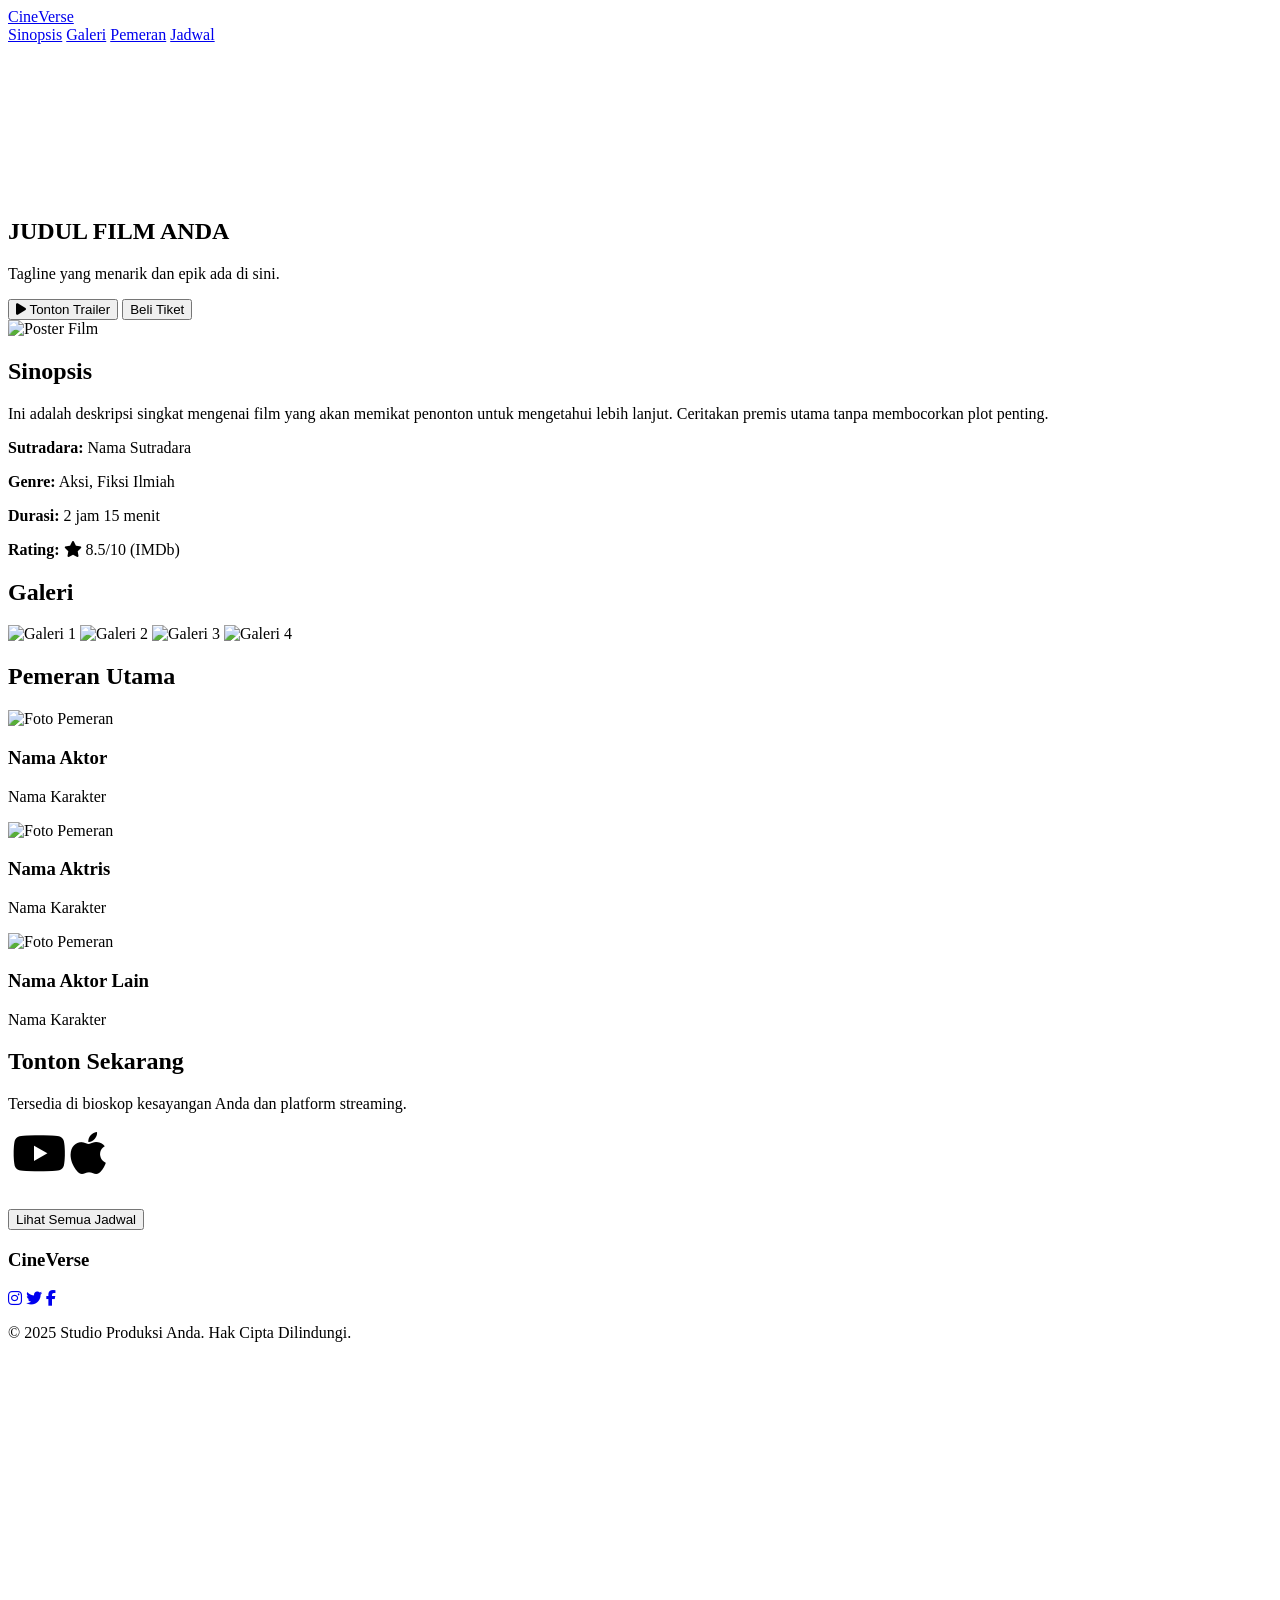
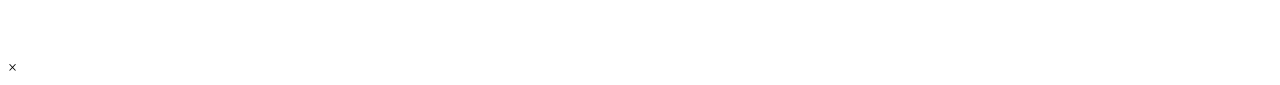
==== index.html @ 62e349b7 "Create index.html" ====
<!DOCTYPE html>
<html lang="id">
<head>
    <meta charset="UTF-8">
    <meta name="viewport" content="width=device-width, initial-scale=1.0">
    <title>CineVerse - Judul Film Anda</title>
    <link rel="stylesheet" href="style.css">
    <!-- Impor Font dari Google Fonts -->
    <link rel="preconnect" href="https://fonts.googleapis.com">
    <link rel="preconnect" href="https://fonts.gstatic.com" crossorigin>
    <link href="https://fonts.googleapis.com/css2?family=Poppins:wght@400;600;700&display=swap" rel="stylesheet">
    <!-- Ikon (Contoh menggunakan Font Awesome) -->
    <link rel="stylesheet" href="https://cdnjs.cloudflare.com/ajax/libs/font-awesome/6.5.1/css/all.min.css"/>
</head>
<body>

    <!-- NAVIGASI / HEADER -->
    <header class="main-header">
        <div class="container">
            <a href="#" class="logo">CineVerse</a>
            <nav>
                <a href="#sinopsis">Sinopsis</a>
                <a href="#galeri">Galeri</a>
                <a href="#pemeran">Pemeran</a>
                <a href="#jadwal">Jadwal</a>
            </nav>
        </div>
    </header>

    <!-- 1. HERO SECTION -->
    <section class="hero">
        <!-- Latar belakang video akan ditambahkan via CSS -->
        <div class="hero-video-bg">
             <video autoplay muted loop playsinline>
                <!-- Ganti dengan link video trailer Anda -->
                <source src="https://sample-videos.com/video123/mp4/720/big_buck_bunny_720p_1mb.mp4" type="video/mp4">
            </video>
        </div>
        <div class="hero-content">
            <h1 class="movie-title">JUDUL FILM ANDA</h1>
            <p class="tagline">Tagline yang menarik dan epik ada di sini.</p>
            <div class="cta-buttons">
                <button class="btn btn-primary" id="play-trailer-btn"><i class="fas fa-play"></i> Tonton Trailer</button>
                <button class="btn btn-secondary">Beli Tiket</button>
            </div>
        </div>
    </section>

    <!-- 2. SINOPSIS & DETAIL -->
    <section id="sinopsis" class="section-padding">
        <div class="container synopsis-grid">
            <div class="poster">
                <!-- Ganti dengan URL poster film Anda -->
                <img src="https://via.placeholder.com/400x600.png?text=Poster+Film" alt="Poster Film">
            </div>
            <div class="details">
                <h2>Sinopsis</h2>
                <p>Ini adalah deskripsi singkat mengenai film yang akan memikat penonton untuk mengetahui lebih lanjut. Ceritakan premis utama tanpa membocorkan plot penting.</p>
                <div class="info-list">
                    <p><strong>Sutradara:</strong> Nama Sutradara</p>
                    <p><strong>Genre:</strong> Aksi, Fiksi Ilmiah</p>
                    <p><strong>Durasi:</strong> 2 jam 15 menit</p>
                    <p><strong>Rating:</strong> <i class="fas fa-star"></i> 8.5/10 (IMDb)</p>
                </div>
            </div>
        </div>
    </section>

    <!-- 3. GALERI VISUAL -->
    <section id="galeri" class="section-padding bg-dark">
        <div class="container">
            <h2 class="section-title">Galeri</h2>
            <div class="gallery-grid">
                <!-- Ganti dengan gambar-gambar dari film Anda -->
                <img src="https://via.placeholder.com/600x400.png?text=Adegan+1" alt="Galeri 1">
                <img src="https://via.placeholder.com/600x400.png?text=Adegan+2" alt="Galeri 2">
                <img src="https://via.placeholder.com/600x400.png?text=Behind+the+Scenes" alt="Galeri 3">
                <img src="https://via.placeholder.com/600x400.png?text=Poster+Karakter" alt="Galeri 4">
            </div>
        </div>
    </section>
    
    <!-- 4. PEMERAN -->
    <section id="pemeran" class="section-padding">
        <div class="container">
            <h2 class="section-title">Pemeran Utama</h2>
            <div class="cast-grid">
                <!-- Kartu Pemeran 1 -->
                <div class="cast-card">
                    <img src="https://via.placeholder.com/300x300.png?text=Foto+Aktor" alt="Foto Pemeran">
                    <h3>Nama Aktor</h3>
                    <p>Nama Karakter</p>
                </div>
                 <!-- Kartu Pemeran 2 -->
                <div class="cast-card">
                    <img src="https://via.placeholder.com/300x300.png?text=Foto+Aktris" alt="Foto Pemeran">
                    <h3>Nama Aktris</h3>
                    <p>Nama Karakter</p>
                </div>
                 <!-- Kartu Pemeran 3 -->
                <div class="cast-card">
                    <img src="https://via.placeholder.com/300x300.png?text=Foto+Aktor" alt="Foto Pemeran">
                    <h3>Nama Aktor Lain</h3>
                    <p>Nama Karakter</p>
                </div>
            </div>
        </div>
    </section>

    <!-- 5. JADWAL / STREAMING -->
    <section id="jadwal" class="section-padding bg-dark">
        <div class="container text-center">
            <h2 class="section-title">Tonton Sekarang</h2>
            <p>Tersedia di bioskop kesayangan Anda dan platform streaming.</p>
            <div class="streaming-logos">
                <i class="fab fa-netflix fa-3x"></i>
                <i class="fab fa-youtube fa-3x"></i>
                <i class="fab fa-apple fa-3x"></i>
            </div>
            <button class="btn btn-primary" style="margin-top: 2rem;">Lihat Semua Jadwal</button>
        </div>
    </section>

    <!-- FOOTER -->
    <footer class="main-footer">
        <div class="container">
            <h3>CineVerse</h3>
            <div class="social-icons">
                <a href="#"><i class="fab fa-instagram"></i></a>
                <a href="#"><i class="fab fa-twitter"></i></a>
                <a href="#"><i class="fab fa-facebook-f"></i></a>
            </div>
            <p>&copy; 2025 Studio Produksi Anda. Hak Cipta Dilindungi.</p>
        </div>
    </footer>
    
    <!-- MODAL/POP-UP TRAILER -->
    <div id="trailer-modal" class="modal">
        <div class="modal-content">
            <span class="close-btn">&times;</span>
            <!-- Ganti dengan kode embed trailer YouTube -->
            <iframe width="560" height="315" src="https://www.youtube.com/embed/dQw4w9WgXcQ" title="YouTube video player" frameborder="0" allow="accelerometer; autoplay; clipboard-write; encrypted-media; gyroscope; picture-in-picture" allowfullscreen></iframe>
        </div>
    </div>

    <script src="script.js"></script>
</body>
</html>
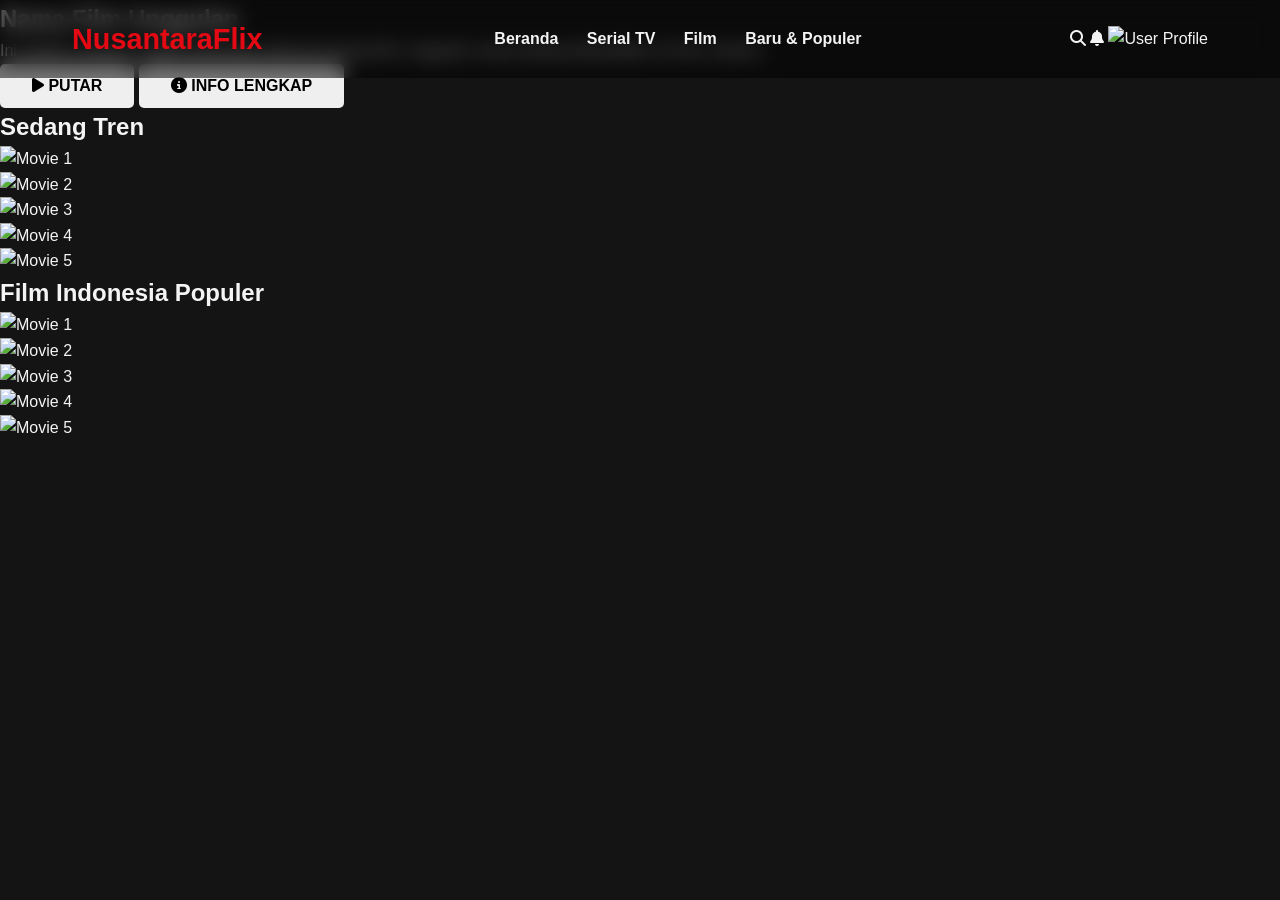
==== commit 1fd2600c: "Update index.html" ====
--- a/index.html
+++ b/index.html
@@ -3,145 +3,101 @@
 <head>
     <meta charset="UTF-8">
     <meta name="viewport" content="width=device-width, initial-scale=1.0">
-    <title>CineVerse - Judul Film Anda</title>
+    <title>NusantaraFlix - Tonton di Mana Saja</title>
     <link rel="stylesheet" href="style.css">
-    <!-- Impor Font dari Google Fonts -->
+    <!-- Impor Font -->
     <link rel="preconnect" href="https://fonts.googleapis.com">
     <link rel="preconnect" href="https://fonts.gstatic.com" crossorigin>
-    <link href="https://fonts.googleapis.com/css2?family=Poppins:wght@400;600;700&display=swap" rel="stylesheet">
-    <!-- Ikon (Contoh menggunakan Font Awesome) -->
+    <link href="https://fonts.googleapis.com/css2?family=Roboto:wght@400;500;700&display=swap" rel="stylesheet">
+    <!-- Ikon (Font Awesome) -->
     <link rel="stylesheet" href="https://cdnjs.cloudflare.com/ajax/libs/font-awesome/6.5.1/css/all.min.css"/>
 </head>
 <body>
 
-    <!-- NAVIGASI / HEADER -->
+    <!-- 1. HEADER / NAVIGASI UTAMA -->
     <header class="main-header">
         <div class="container">
-            <a href="#" class="logo">CineVerse</a>
-            <nav>
-                <a href="#sinopsis">Sinopsis</a>
-                <a href="#galeri">Galeri</a>
-                <a href="#pemeran">Pemeran</a>
-                <a href="#jadwal">Jadwal</a>
+            <a href="#" class="logo">NusantaraFlix</a>
+            <nav class="main-nav">
+                <a href="#" class="nav-link active">Beranda</a>
+                <a href="#" class="nav-link">Serial TV</a>
+                <a href="#" class="nav-link">Film</a>
+                <a href="#" class="nav-link">Baru & Populer</a>
             </nav>
+            <div class="user-nav">
+                <i class="fas fa-search nav-icon"></i>
+                <i class="fas fa-bell nav-icon"></i>
+                <img src="https://via.placeholder.com/40" alt="User Profile" class="profile-pic">
+            </div>
         </div>
     </header>
 
-    <!-- 1. HERO SECTION -->
-    <section class="hero">
-        <!-- Latar belakang video akan ditambahkan via CSS -->
-        <div class="hero-video-bg">
-             <video autoplay muted loop playsinline>
-                <!-- Ganti dengan link video trailer Anda -->
-                <source src="https://sample-videos.com/video123/mp4/720/big_buck_bunny_720p_1mb.mp4" type="video/mp4">
-            </video>
-        </div>
+    <!-- 2. HERO SECTION (FILM UNGGULAN) -->
+    <section class="hero-section">
+        <!-- Background akan diatur via CSS -->
         <div class="hero-content">
-            <h1 class="movie-title">JUDUL FILM ANDA</h1>
-            <p class="tagline">Tagline yang menarik dan epik ada di sini.</p>
-            <div class="cta-buttons">
-                <button class="btn btn-primary" id="play-trailer-btn"><i class="fas fa-play"></i> Tonton Trailer</button>
-                <button class="btn btn-secondary">Beli Tiket</button>
+            <h1 class="featured-title">Nama Film Unggulan</h1>
+            <p class="featured-desc">Ini adalah sinopsis singkat beberapa kalimat tentang film unggulan yang sedang ditampilkan di hero section.</p>
+            <div class="hero-buttons">
+                <button class="btn btn-play"><i class="fas fa-play"></i> Putar</button>
+                <button class="btn btn-info"><i class="fas fa-info-circle"></i> Info Lengkap</button>
             </div>
         </div>
+        <div class="hero-fade"></div>
     </section>
 
-    <!-- 2. SINOPSIS & DETAIL -->
-    <section id="sinopsis" class="section-padding">
-        <div class="container synopsis-grid">
-            <div class="poster">
-                <!-- Ganti dengan URL poster film Anda -->
-                <img src="https://via.placeholder.com/400x600.png?text=Poster+Film" alt="Poster Film">
-            </div>
-            <div class="details">
-                <h2>Sinopsis</h2>
-                <p>Ini adalah deskripsi singkat mengenai film yang akan memikat penonton untuk mengetahui lebih lanjut. Ceritakan premis utama tanpa membocorkan plot penting.</p>
-                <div class="info-list">
-                    <p><strong>Sutradara:</strong> Nama Sutradara</p>
-                    <p><strong>Genre:</strong> Aksi, Fiksi Ilmiah</p>
-                    <p><strong>Durasi:</strong> 2 jam 15 menit</p>
-                    <p><strong>Rating:</strong> <i class="fas fa-star"></i> 8.5/10 (IMDb)</p>
+    <!-- 3. KONTEN UTAMA (BARIS FILM) -->
+    <main class="main-content">
+        
+        <!-- Baris Kategori 1: Sedang Tren -->
+        <section class="content-row">
+            <h2 class="row-title">Sedang Tren</h2>
+            <div class="movie-carousel">
+                <!-- Kartu Film -->
+                <div class="movie-card">
+                    <img src="https://via.placeholder.com/200x300/e81313/ffffff?text=Movie+1" alt="Movie 1">
+                </div>
+                <div class="movie-card">
+                    <img src="https://via.placeholder.com/200x300/135ee8/ffffff?text=Movie+2" alt="Movie 2">
+                </div>
+                <div class="movie-card">
+                    <img src="https://via.placeholder.com/200x300/13e85e/000000?text=Movie+3" alt="Movie 3">
+                </div>
+                <div class="movie-card">
+                    <img src="https://via.placeholder.com/200x300/e8e513/000000?text=Movie+4" alt="Movie 4">
+                </div>
+                 <div class="movie-card">
+                    <img src="https://via.placeholder.com/200x300/e813c9/ffffff?text=Movie+5" alt="Movie 5">
                 </div>
             </div>
-        </div>
-    </section>
+        </section>
 
-    <!-- 3. GALERI VISUAL -->
-    <section id="galeri" class="section-padding bg-dark">
-        <div class="container">
-            <h2 class="section-title">Galeri</h2>
-            <div class="gallery-grid">
-                <!-- Ganti dengan gambar-gambar dari film Anda -->
-                <img src="https://via.placeholder.com/600x400.png?text=Adegan+1" alt="Galeri 1">
-                <img src="https://via.placeholder.com/600x400.png?text=Adegan+2" alt="Galeri 2">
-                <img src="https://via.placeholder.com/600x400.png?text=Behind+the+Scenes" alt="Galeri 3">
-                <img src="https://via.placeholder.com/600x400.png?text=Poster+Karakter" alt="Galeri 4">
-            </div>
-        </div>
-    </section>
-    
-    <!-- 4. PEMERAN -->
-    <section id="pemeran" class="section-padding">
-        <div class="container">
-            <h2 class="section-title">Pemeran Utama</h2>
-            <div class="cast-grid">
-                <!-- Kartu Pemeran 1 -->
-                <div class="cast-card">
-                    <img src="https://via.placeholder.com/300x300.png?text=Foto+Aktor" alt="Foto Pemeran">
-                    <h3>Nama Aktor</h3>
-                    <p>Nama Karakter</p>
+        <!-- Baris Kategori 2: Film Indonesia Populer -->
+        <section class="content-row">
+            <h2 class="row-title">Film Indonesia Populer</h2>
+            <div class="movie-carousel">
+                <!-- Kartu Film -->
+                <div class="movie-card">
+                    <img src="https://via.placeholder.com/200x300/333/fff?text=Lokal+1" alt="Movie 1">
                 </div>
-                 <!-- Kartu Pemeran 2 -->
-                <div class="cast-card">
-                    <img src="https://via.placeholder.com/300x300.png?text=Foto+Aktris" alt="Foto Pemeran">
-                    <h3>Nama Aktris</h3>
-                    <p>Nama Karakter</p>
+                <div class="movie-card">
+                    <img src="https://via.placeholder.com/200x300/333/fff?text=Lokal+2" alt="Movie 2">
                 </div>
-                 <!-- Kartu Pemeran 3 -->
-                <div class="cast-card">
-                    <img src="https://via.placeholder.com/300x300.png?text=Foto+Aktor" alt="Foto Pemeran">
-                    <h3>Nama Aktor Lain</h3>
-                    <p>Nama Karakter</p>
+                <div class="movie-card">
+                    <img src="https://via.placeholder.com/200x300/333/fff?text=Lokal+3" alt="Movie 3">
+                </div>
+                <div class="movie-card">
+                    <img src="https://via.placeholder.com/200x300/333/fff?text=Lokal+4" alt="Movie 4">
+                </div>
+                 <div class="movie-card">
+                    <img src="https://via.placeholder.com/200x300/333/fff?text=Lokal+5" alt="Movie 5">
                 </div>
             </div>
-        </div>
-    </section>
-
-    <!-- 5. JADWAL / STREAMING -->
-    <section id="jadwal" class="section-padding bg-dark">
-        <div class="container text-center">
-            <h2 class="section-title">Tonton Sekarang</h2>
-            <p>Tersedia di bioskop kesayangan Anda dan platform streaming.</p>
-            <div class="streaming-logos">
-                <i class="fab fa-netflix fa-3x"></i>
-                <i class="fab fa-youtube fa-3x"></i>
-                <i class="fab fa-apple fa-3x"></i>
-            </div>
-            <button class="btn btn-primary" style="margin-top: 2rem;">Lihat Semua Jadwal</button>
-        </div>
-    </section>
-
-    <!-- FOOTER -->
-    <footer class="main-footer">
-        <div class="container">
-            <h3>CineVerse</h3>
-            <div class="social-icons">
-                <a href="#"><i class="fab fa-instagram"></i></a>
-                <a href="#"><i class="fab fa-twitter"></i></a>
-                <a href="#"><i class="fab fa-facebook-f"></i></a>
-            </div>
-            <p>&copy; 2025 Studio Produksi Anda. Hak Cipta Dilindungi.</p>
-        </div>
-    </footer>
+        </section>
+        
+    </main>
     
-    <!-- MODAL/POP-UP TRAILER -->
-    <div id="trailer-modal" class="modal">
-        <div class="modal-content">
-            <span class="close-btn">&times;</span>
-            <!-- Ganti dengan kode embed trailer YouTube -->
-            <iframe width="560" height="315" src="https://www.youtube.com/embed/dQw4w9WgXcQ" title="YouTube video player" frameborder="0" allow="accelerometer; autoplay; clipboard-write; encrypted-media; gyroscope; picture-in-picture" allowfullscreen></iframe>
-        </div>
-    </div>
+    <!-- FOOTER akan ditambahkan jika perlu -->
 
     <script src="script.js"></script>
 </body>
--- a/style.css
+++ b/style.css
@@ -0,0 +1,331 @@
+/* GENERAL STYLING */
+:root {
+    --primary-color: #E50914; /* Warna merah ala Netflix */
+    --dark-color: #141414;
+    --light-color: #f4f4f4;
+    --grey-color: #333;
+}
+
+* {
+    box-sizing: border-box;
+    margin: 0;
+    padding: 0;
+}
+
+body {
+    font-family: 'Poppins', sans-serif;
+    -webkit-font-smoothing: antialiased;
+    background: var(--dark-color);
+    color: var(--light-color);
+    line-height: 1.6;
+}
+
+.container {
+    max-width: 1200px;
+    margin: auto;
+    padding: 0 2rem;
+}
+
+.section-padding {
+    padding: 4rem 0;
+}
+
+.section-title {
+    font-size: 2.5rem;
+    text-align: center;
+    margin-bottom: 2rem;
+    font-weight: 700;
+}
+
+.bg-dark {
+    background: #000;
+}
+
+/* HEADER / NAVIGASI */
+.main-header {
+    position: fixed;
+    top: 0;
+    left: 0;
+    width: 100%;
+    z-index: 100;
+    padding: 1rem 0;
+    background: rgba(0, 0, 0, 0.5);
+    backdrop-filter: blur(10px);
+    transition: background 0.3s ease;
+}
+
+.main-header .container {
+    display: flex;
+    justify-content: space-between;
+    align-items: center;
+}
+
+.logo {
+    font-size: 1.8rem;
+    font-weight: 700;
+    color: var(--primary-color);
+    text-decoration: none;
+}
+
+.main-header nav a {
+    color: var(--light-color);
+    text-decoration: none;
+    margin-left: 1.5rem;
+    font-weight: 600;
+    transition: color 0.3s ease;
+}
+
+.main-header nav a:hover {
+    color: var(--primary-color);
+}
+
+
+/* HERO SECTION */
+.hero {
+    height: 100vh;
+    display: flex;
+    justify-content: center;
+    align-items: center;
+    text-align: center;
+    position: relative;
+    overflow: hidden;
+}
+
+.hero-video-bg {
+    position: absolute;
+    top: 0;
+    left: 0;
+    width: 100%;
+    height: 100%;
+    z-index: -1;
+}
+
+.hero-video-bg video {
+    width: 100%;
+    height: 100%;
+    object-fit: cover;
+}
+
+.hero::after { /* Overlay gelap */
+    content: '';
+    position: absolute;
+    top: 0;
+    left: 0;
+    width: 100%;
+    height: 100%;
+    background: rgba(0, 0, 0, 0.6);
+    z-index: 0;
+}
+
+.hero-content {
+    z-index: 1;
+}
+
+.movie-title {
+    font-size: 4rem;
+    font-weight: 700;
+    margin-bottom: 0.5rem;
+}
+
+.tagline {
+    font-size: 1.5rem;
+    margin-bottom: 2rem;
+}
+
+.btn {
+    padding: 0.8rem 2rem;
+    border: none;
+    border-radius: 5px;
+    font-size: 1rem;
+    font-weight: 600;
+    cursor: pointer;
+    text-transform: uppercase;
+    transition: all 0.3s ease;
+}
+
+.btn-primary {
+    background: var(--primary-color);
+    color: #fff;
+}
+
+.btn-primary:hover {
+    background: #b20710;
+}
+
+.btn-secondary {
+    background: rgba(109, 109, 110, 0.7);
+    color: #fff;
+    margin-left: 1rem;
+}
+
+.btn-secondary:hover {
+     background: rgba(109, 109, 110, 0.4);
+}
+
+/* SINOPSIS SECTION */
+.synopsis-grid {
+    display: grid;
+    grid-template-columns: 1fr 2fr;
+    gap: 3rem;
+    align-items: center;
+}
+
+.poster img {
+    width: 100%;
+    max-width: 400px;
+    border-radius: 10px;
+    box-shadow: 0 10px 20px rgba(0,0,0,0.4);
+}
+
+.details h2 {
+    font-size: 2.5rem;
+    margin-bottom: 1rem;
+}
+
+.info-list {
+    margin-top: 1.5rem;
+}
+
+.info-list p {
+    margin-bottom: 0.5rem;
+    font-size: 1.1rem;
+}
+
+.info-list .fa-star {
+    color: #f5c518; /* Warna bintang IMDb */
+}
+
+/* GALERI SECTION */
+.gallery-grid {
+    display: grid;
+    grid-template-columns: repeat(auto-fit, minmax(300px, 1fr));
+    gap: 1rem;
+}
+
+.gallery-grid img {
+    width: 100%;
+    height: 100%;
+    object-fit: cover;
+    border-radius: 5px;
+    cursor: pointer;
+    transition: transform 0.3s ease, box-shadow 0.3s ease;
+}
+
+.gallery-grid img:hover {
+    transform: scale(1.05);
+    box-shadow: 0 10px 20px rgba(0,0,0,0.5);
+}
+
+/* PEMERAN SECTION */
+.cast-grid {
+    display: grid;
+    grid-template-columns: repeat(auto-fit, minmax(200px, 1fr));
+    gap: 2rem;
+    text-align: center;
+}
+
+.cast-card img {
+    width: 150px;
+    height: 150px;
+    border-radius: 50%;
+    object-fit: cover;
+    margin-bottom: 1rem;
+    border: 3px solid var(--grey-color);
+}
+
+.cast-card h3 {
+    margin-bottom: 0.2rem;
+}
+
+.cast-card p {
+    color: #aaa;
+}
+
+/* JADWAL & STREAMING */
+.text-center {
+    text-align: center;
+}
+.streaming-logos i {
+    margin: 0 1.5rem;
+    color: #888;
+    transition: color 0.3s ease;
+}
+.streaming-logos i:hover {
+    color: var(--light-color);
+}
+
+/* FOOTER */
+.main-footer {
+    padding: 2rem 0;
+    background: #000;
+    text-align: center;
+}
+.social-icons a {
+    color: var(--light-color);
+    font-size: 1.5rem;
+    margin: 0 0.7rem;
+    transition: color 0.3s ease;
+}
+.social-icons a:hover {
+    color: var(--primary-color);
+}
+.main-footer p {
+    margin-top: 1rem;
+    font-size: 0.9rem;
+    color: #888;
+}
+
+/* MODAL TRAILER */
+.modal {
+    display: none; /* Sembunyi secara default */
+    position: fixed;
+    z-index: 1000;
+    left: 0;
+    top: 0;
+    width: 100%;
+    height: 100%;
+    overflow: auto;
+    background-color: rgba(0,0,0,0.9);
+}
+
+.modal-content {
+    position: relative;
+    margin: 5% auto;
+    width: 90%;
+    max-width: 800px;
+}
+
+.modal-content iframe {
+    width: 100%;
+    aspect-ratio: 16 / 9;
+}
+
+.close-btn {
+    position: absolute;
+    top: -30px;
+    right: 0;
+    color: #fff;
+    font-size: 35px;
+    font-weight: bold;
+    cursor: pointer;
+}
+
+/* RESPONSIVE DESIGN */
+@media(max-width: 768px) {
+    .movie-title {
+        font-size: 2.5rem;
+    }
+    .tagline {
+        font-size: 1.2rem;
+    }
+    .synopsis-grid {
+        grid-template-columns: 1fr;
+        text-align: center;
+    }
+    .poster {
+        margin-bottom: 2rem;
+    }
+    .poster img {
+        margin: auto;
+    }
+}
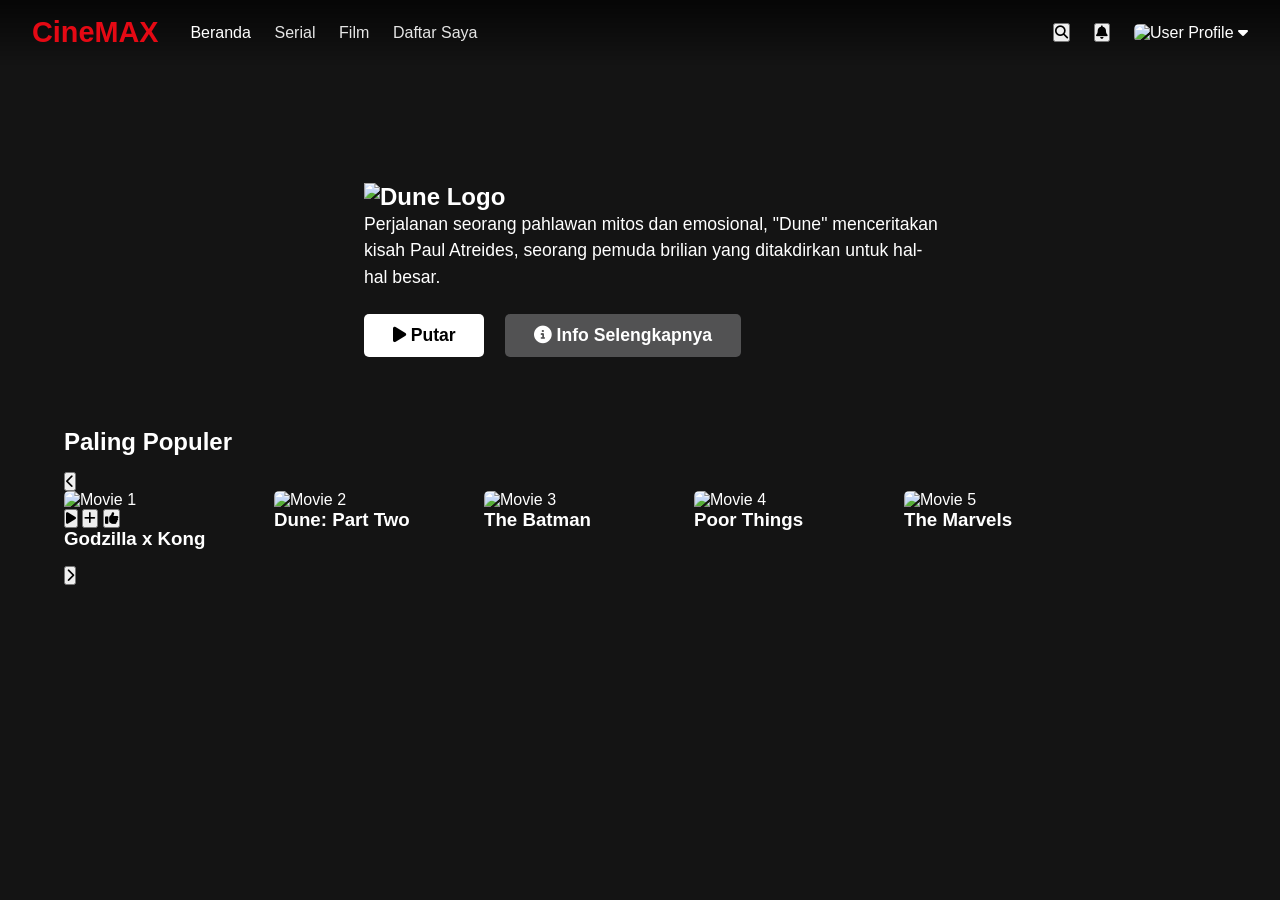
==== commit eff67e22: "Update index.html" ====
--- a/index.html
+++ b/index.html
@@ -3,101 +3,103 @@
 <head>
     <meta charset="UTF-8">
     <meta name="viewport" content="width=device-width, initial-scale=1.0">
-    <title>NusantaraFlix - Tonton di Mana Saja</title>
+    <title>CineMAX - Hiburan Tanpa Batas</title>
     <link rel="stylesheet" href="style.css">
-    <!-- Impor Font -->
+    <!-- Impor Font Modern (Bebas Neue untuk Judul, Montserrat untuk Body) -->
     <link rel="preconnect" href="https://fonts.googleapis.com">
     <link rel="preconnect" href="https://fonts.gstatic.com" crossorigin>
-    <link href="https://fonts.googleapis.com/css2?family=Roboto:wght@400;500;700&display=swap" rel="stylesheet">
+    <link href="https://fonts.googleapis.com/css2?family=Bebas+Neue&family=Montserrat:wght@400;500;700&display=swap" rel="stylesheet">
     <!-- Ikon (Font Awesome) -->
     <link rel="stylesheet" href="https://cdnjs.cloudflare.com/ajax/libs/font-awesome/6.5.1/css/all.min.css"/>
 </head>
 <body>
 
-    <!-- 1. HEADER / NAVIGASI UTAMA -->
+    <!-- 1. HEADER DENGAN EFEK FROSTED GLASS -->
     <header class="main-header">
         <div class="container">
-            <a href="#" class="logo">NusantaraFlix</a>
+            <a href="#" class="logo">CineMAX</a>
             <nav class="main-nav">
                 <a href="#" class="nav-link active">Beranda</a>
-                <a href="#" class="nav-link">Serial TV</a>
+                <a href="#" class="nav-link">Serial</a>
                 <a href="#" class="nav-link">Film</a>
-                <a href="#" class="nav-link">Baru & Populer</a>
+                <a href="#" class="nav-link">Daftar Saya</a>
             </nav>
             <div class="user-nav">
-                <i class="fas fa-search nav-icon"></i>
-                <i class="fas fa-bell nav-icon"></i>
-                <img src="https://via.placeholder.com/40" alt="User Profile" class="profile-pic">
+                <button class="nav-action"><i class="fas fa-search"></i></button>
+                <button class="nav-action"><i class="fas fa-bell"></i></button>
+                <div class="profile-dropdown">
+                    <img src="https://i.pravatar.cc/40" alt="User Profile" class="profile-pic">
+                    <i class="fas fa-caret-down"></i>
+                </div>
             </div>
         </div>
     </header>
 
-    <!-- 2. HERO SECTION (FILM UNGGULAN) -->
+    <!-- 2. HERO SECTION DENGAN VIDEO BACKGROUND -->
     <section class="hero-section">
-        <!-- Background akan diatur via CSS -->
+        <div class="hero-video-wrapper">
+            <!-- Ganti dengan video trailer sinematik yang pendek & looping -->
+            <video src="https://assets.mixkit.co/videos/preview/mixkit-planets-in-space-42289-large.mp4" autoplay muted loop playsinline class="hero-video"></video>
+        </div>
+        <div class="hero-overlay"></div>
         <div class="hero-content">
-            <h1 class="featured-title">Nama Film Unggulan</h1>
-            <p class="featured-desc">Ini adalah sinopsis singkat beberapa kalimat tentang film unggulan yang sedang ditampilkan di hero section.</p>
+            <h1 class="featured-title-logo">
+                <!-- Gunakan gambar logo judul film untuk efek terbaik -->
+                <img src="https://www.themoviedb.org/t/p/original/s4c9Q2dttn7stS3a7oIzf7k0weC.png" alt="Dune Logo">
+            </h1>
+            <p class="featured-desc">Perjalanan seorang pahlawan mitos dan emosional, "Dune" menceritakan kisah Paul Atreides, seorang pemuda brilian yang ditakdirkan untuk hal-hal besar.</p>
             <div class="hero-buttons">
                 <button class="btn btn-play"><i class="fas fa-play"></i> Putar</button>
-                <button class="btn btn-info"><i class="fas fa-info-circle"></i> Info Lengkap</button>
+                <button class="btn btn-info"><i class="fas fa-info-circle"></i> Info Selengkapnya</button>
             </div>
         </div>
-        <div class="hero-fade"></div>
     </section>
 
-    <!-- 3. KONTEN UTAMA (BARIS FILM) -->
+    <!-- 3. KONTEN UTAMA DENGAN CAROUSEL MODERN -->
     <main class="main-content">
         
-        <!-- Baris Kategori 1: Sedang Tren -->
+        <!-- Baris Kategori 1: Paling Populer -->
         <section class="content-row">
-            <h2 class="row-title">Sedang Tren</h2>
-            <div class="movie-carousel">
-                <!-- Kartu Film -->
-                <div class="movie-card">
-                    <img src="https://via.placeholder.com/200x300/e81313/ffffff?text=Movie+1" alt="Movie 1">
+            <h2 class="row-title">Paling Populer</h2>
+            <div class="carousel-wrapper">
+                <button class="carousel-arrow prev"><i class="fas fa-chevron-left"></i></button>
+                <div class="movie-carousel">
+                    <!-- Kartu Film Interaktif -->
+                    <div class="movie-card">
+                        <img src="https://image.tmdb.org/t/p/w500/AtsgWhDnHTq68L0lLsUrCnM7TjG.jpg" alt="Movie 1">
+                        <div class="card-overlay">
+                            <div class="card-actions">
+                                <button class="action-btn"><i class="fas fa-play"></i></button>
+                                <button class="action-btn"><i class="fas fa-plus"></i></button>
+                                <button class="action-btn"><i class="fas fa-thumbs-up"></i></button>
+                            </div>
+                            <h3 class="card-title">Godzilla x Kong</h3>
+                        </div>
+                    </div>
+                    <div class="movie-card">
+                        <img src="https://image.tmdb.org/t/p/w500/1pdfLvkbY9ohJlCjQH2CZjjYVvJ.jpg" alt="Movie 2">
+                        <div class="card-overlay"><h3 class="card-title">Dune: Part Two</h3></div>
+                    </div>
+                    <div class="movie-card">
+                        <img src="https://image.tmdb.org/t/p/w500/d5NXSklXo0qyIY2VFIh5dcfKEjo.jpg" alt="Movie 3">
+                        <div class="card-overlay"><h3 class="card-title">The Batman</h3></div>
+                    </div>
+                     <div class="movie-card">
+                        <img src="https://image.tmdb.org/t/p/w500/kDp1vUBnMpe8ak4rjgl3cLELqjU.jpg" alt="Movie 4">
+                        <div class="card-overlay"><h3 class="card-title">Poor Things</h3></div>
+                    </div>
+                    <div class="movie-card">
+                        <img src="https://image.tmdb.org/t/p/w500/sR0SpCrXamlIkYMdfz83sFn5AtB.jpg" alt="Movie 5">
+                        <div class="card-overlay"><h3 class="card-title">The Marvels</h3></div>
+                    </div>
                 </div>
-                <div class="movie-card">
-                    <img src="https://via.placeholder.com/200x300/135ee8/ffffff?text=Movie+2" alt="Movie 2">
-                </div>
-                <div class="movie-card">
-                    <img src="https://via.placeholder.com/200x300/13e85e/000000?text=Movie+3" alt="Movie 3">
-                </div>
-                <div class="movie-card">
-                    <img src="https://via.placeholder.com/200x300/e8e513/000000?text=Movie+4" alt="Movie 4">
-                </div>
-                 <div class="movie-card">
-                    <img src="https://via.placeholder.com/200x300/e813c9/ffffff?text=Movie+5" alt="Movie 5">
-                </div>
-            </div>
-        </section>
-
-        <!-- Baris Kategori 2: Film Indonesia Populer -->
-        <section class="content-row">
-            <h2 class="row-title">Film Indonesia Populer</h2>
-            <div class="movie-carousel">
-                <!-- Kartu Film -->
-                <div class="movie-card">
-                    <img src="https://via.placeholder.com/200x300/333/fff?text=Lokal+1" alt="Movie 1">
-                </div>
-                <div class="movie-card">
-                    <img src="https://via.placeholder.com/200x300/333/fff?text=Lokal+2" alt="Movie 2">
-                </div>
-                <div class="movie-card">
-                    <img src="https://via.placeholder.com/200x300/333/fff?text=Lokal+3" alt="Movie 3">
-                </div>
-                <div class="movie-card">
-                    <img src="https://via.placeholder.com/200x300/333/fff?text=Lokal+4" alt="Movie 4">
-                </div>
-                 <div class="movie-card">
-                    <img src="https://via.placeholder.com/200x300/333/fff?text=Lokal+5" alt="Movie 5">
-                </div>
+                <button class="carousel-arrow next"><i class="fas fa-chevron-right"></i></button>
             </div>
         </section>
         
+        <!-- Tambahkan section .content-row lain di sini untuk kategori berbeda -->
+
     </main>
-    
-    <!-- FOOTER akan ditambahkan jika perlu -->
 
     <script src="script.js"></script>
 </body>
--- a/style.css
+++ b/style.css
@@ -1,9 +1,10 @@
 /* GENERAL STYLING */
 :root {
-    --primary-color: #E50914; /* Warna merah ala Netflix */
-    --dark-color: #141414;
-    --light-color: #f4f4f4;
-    --grey-color: #333;
+    --primary-red: #E50914;
+    --background-color: #141414;
+    --card-hover: #2f2f2f;
+    --text-color: #ffffff;
+    --text-secondary: #e5e5e5;
 }
 
 * {
@@ -13,35 +14,18 @@
 }
 
 body {
-    font-family: 'Poppins', sans-serif;
+    font-family: 'Roboto', sans-serif;
+    background: var(--background-color);
+    color: var(--text-color);
     -webkit-font-smoothing: antialiased;
-    background: var(--dark-color);
-    color: var(--light-color);
-    line-height: 1.6;
 }
 
 .container {
-    max-width: 1200px;
+    width: 95%;
     margin: auto;
-    padding: 0 2rem;
 }
 
-.section-padding {
-    padding: 4rem 0;
-}
-
-.section-title {
-    font-size: 2.5rem;
-    text-align: center;
-    margin-bottom: 2rem;
-    font-weight: 700;
-}
-
-.bg-dark {
-    background: #000;
-}
-
-/* HEADER / NAVIGASI */
+/* 1. HEADER / NAVIGASI */
 .main-header {
     position: fixed;
     top: 0;
@@ -49,283 +33,160 @@
     width: 100%;
     z-index: 100;
     padding: 1rem 0;
-    background: rgba(0, 0, 0, 0.5);
-    backdrop-filter: blur(10px);
-    transition: background 0.3s ease;
+    background: linear-gradient(to bottom, rgba(0,0,0,0.7), rgba(0,0,0,0));
+    transition: background-color 0.4s ease;
+}
+
+.main-header.scrolled {
+    background-color: var(--background-color);
 }
 
 .main-header .container {
     display: flex;
-    justify-content: space-between;
     align-items: center;
 }
 
 .logo {
     font-size: 1.8rem;
     font-weight: 700;
-    color: var(--primary-color);
+    color: var(--primary-red);
     text-decoration: none;
+    margin-right: 2rem;
 }
 
-.main-header nav a {
-    color: var(--light-color);
-    text-decoration: none;
-    margin-left: 1.5rem;
-    font-weight: 600;
-    transition: color 0.3s ease;
+.main-nav {
+    flex-grow: 1;
 }
 
-.main-header nav a:hover {
-    color: var(--primary-color);
+.nav-link {
+    color: var(--text-secondary);
+    text-decoration: none;
+    margin-right: 1.2rem;
+    font-weight: 500;
+}
+.nav-link.active, .nav-link:hover {
+    color: var(--text-color);
 }
 
-
-/* HERO SECTION */
-.hero {
-    height: 100vh;
+.user-nav {
     display: flex;
-    justify-content: center;
     align-items: center;
-    text-align: center;
-    position: relative;
-    overflow: hidden;
+    gap: 1.5rem;
 }
 
-.hero-video-bg {
-    position: absolute;
-    top: 0;
-    left: 0;
-    width: 100%;
-    height: 100%;
-    z-index: -1;
+.nav-icon {
+    font-size: 1.2rem;
+    cursor: pointer;
 }
 
-.hero-video-bg video {
-    width: 100%;
-    height: 100%;
-    object-fit: cover;
+.profile-pic {
+    width: 35px;
+    height: 35px;
+    border-radius: 5px;
 }
 
-.hero::after { /* Overlay gelap */
-    content: '';
-    position: absolute;
-    top: 0;
-    left: 0;
-    width: 100%;
-    height: 100%;
-    background: rgba(0, 0, 0, 0.6);
-    z-index: 0;
+/* 2. HERO SECTION */
+.hero-section {
+    height: 60vh;
+    background-image: url('https://via.placeholder.com/1920x1080/000/fff?text=Hero+Background'); /* Ganti dengan gambar film unggulan */
+    background-size: cover;
+    background-position: center top;
+    position: relative;
+    display: flex;
+    align-items: center;
 }
 
 .hero-content {
-    z-index: 1;
+    max-width: 50%;
+    padding-left: 5%;
+    z-index: 10;
 }
 
-.movie-title {
-    font-size: 4rem;
-    font-weight: 700;
-    margin-bottom: 0.5rem;
+.featured-title {
+    font-size: 3rem;
+    margin-bottom: 1rem;
 }
 
-.tagline {
-    font-size: 1.5rem;
-    margin-bottom: 2rem;
+.featured-desc {
+    font-size: 1.1rem;
+    line-height: 1.5;
+    margin-bottom: 1.5rem;
+    max-width: 600px;
 }
 
 .btn {
-    padding: 0.8rem 2rem;
+    padding: 0.7rem 1.8rem;
     border: none;
     border-radius: 5px;
-    font-size: 1rem;
-    font-weight: 600;
+    font-size: 1.1rem;
+    font-weight: 700;
     cursor: pointer;
-    text-transform: uppercase;
-    transition: all 0.3s ease;
+    margin-right: 1rem;
 }
 
-.btn-primary {
-    background: var(--primary-color);
-    color: #fff;
+.btn-play {
+    background: var(--text-color);
+    color: #000;
+}
+.btn-info {
+    background: rgba(109, 109, 110, 0.7);
+    color: var(--text-color);
 }
 
-.btn-primary:hover {
-    background: #b20710;
+.hero-fade {
+    position: absolute;
+    bottom: 0;
+    left: 0;
+    width: 100%;
+    height: 7rem;
+    background: linear-gradient(to top, var(--background-color), transparent);
 }
 
-.btn-secondary {
-    background: rgba(109, 109, 110, 0.7);
-    color: #fff;
-    margin-left: 1rem;
+/* 3. CONTENT ROWS / CAROUSEL */
+.main-content {
+    padding: 0 0 3rem 5%;
+    margin-top: -7rem; /* Menarik baris film sedikit ke atas area hero */
+    position: relative;
+    z-index: 11;
 }
 
-.btn-secondary:hover {
-     background: rgba(109, 109, 110, 0.4);
-}
-
-/* SINOPSIS SECTION */
-.synopsis-grid {
-    display: grid;
-    grid-template-columns: 1fr 2fr;
-    gap: 3rem;
-    align-items: center;
-}
-
-.poster img {
-    width: 100%;
-    max-width: 400px;
-    border-radius: 10px;
-    box-shadow: 0 10px 20px rgba(0,0,0,0.4);
-}
-
-.details h2 {
-    font-size: 2.5rem;
+.row-title {
+    font-size: 1.5rem;
     margin-bottom: 1rem;
 }
 
-.info-list {
-    margin-top: 1.5rem;
+.movie-carousel {
+    display: flex;
+    gap: 10px;
+    overflow-x: scroll; /* Mengaktifkan scroll horizontal */
+    overflow-y: hidden;
+    padding-bottom: 1rem; /* Ruang untuk scrollbar */
+}
+/* Styling scrollbar */
+.movie-carousel::-webkit-scrollbar {
+    height: 8px;
+}
+.movie-carousel::-webkit-scrollbar-thumb {
+    background: #444;
+    border-radius: 10px;
 }
 
-.info-list p {
-    margin-bottom: 0.5rem;
-    font-size: 1.1rem;
+.movie-card {
+    flex: 0 0 200px; /* Lebar kartu tidak akan menyusut atau membesar */
+    width: 200px;
+    border-radius: 5px;
+    overflow: hidden;
+    cursor: pointer;
+    transition: transform 0.3s ease;
 }
 
-.info-list .fa-star {
-    color: #f5c518; /* Warna bintang IMDb */
+.movie-card:hover {
+    transform: scale(1.08);
+    z-index: 20;
 }
 
-/* GALERI SECTION */
-.gallery-grid {
-    display: grid;
-    grid-template-columns: repeat(auto-fit, minmax(300px, 1fr));
-    gap: 1rem;
+.movie-card img {
+    width: 100%;
+    height: auto;
+    display: block;
 }
-
-.gallery-grid img {
-    width: 100%;
-    height: 100%;
-    object-fit: cover;
-    border-radius: 5px;
-    cursor: pointer;
-    transition: transform 0.3s ease, box-shadow 0.3s ease;
-}
-
-.gallery-grid img:hover {
-    transform: scale(1.05);
-    box-shadow: 0 10px 20px rgba(0,0,0,0.5);
-}
-
-/* PEMERAN SECTION */
-.cast-grid {
-    display: grid;
-    grid-template-columns: repeat(auto-fit, minmax(200px, 1fr));
-    gap: 2rem;
-    text-align: center;
-}
-
-.cast-card img {
-    width: 150px;
-    height: 150px;
-    border-radius: 50%;
-    object-fit: cover;
-    margin-bottom: 1rem;
-    border: 3px solid var(--grey-color);
-}
-
-.cast-card h3 {
-    margin-bottom: 0.2rem;
-}
-
-.cast-card p {
-    color: #aaa;
-}
-
-/* JADWAL & STREAMING */
-.text-center {
-    text-align: center;
-}
-.streaming-logos i {
-    margin: 0 1.5rem;
-    color: #888;
-    transition: color 0.3s ease;
-}
-.streaming-logos i:hover {
-    color: var(--light-color);
-}
-
-/* FOOTER */
-.main-footer {
-    padding: 2rem 0;
-    background: #000;
-    text-align: center;
-}
-.social-icons a {
-    color: var(--light-color);
-    font-size: 1.5rem;
-    margin: 0 0.7rem;
-    transition: color 0.3s ease;
-}
-.social-icons a:hover {
-    color: var(--primary-color);
-}
-.main-footer p {
-    margin-top: 1rem;
-    font-size: 0.9rem;
-    color: #888;
-}
-
-/* MODAL TRAILER */
-.modal {
-    display: none; /* Sembunyi secara default */
-    position: fixed;
-    z-index: 1000;
-    left: 0;
-    top: 0;
-    width: 100%;
-    height: 100%;
-    overflow: auto;
-    background-color: rgba(0,0,0,0.9);
-}
-
-.modal-content {
-    position: relative;
-    margin: 5% auto;
-    width: 90%;
-    max-width: 800px;
-}
-
-.modal-content iframe {
-    width: 100%;
-    aspect-ratio: 16 / 9;
-}
-
-.close-btn {
-    position: absolute;
-    top: -30px;
-    right: 0;
-    color: #fff;
-    font-size: 35px;
-    font-weight: bold;
-    cursor: pointer;
-}
-
-/* RESPONSIVE DESIGN */
-@media(max-width: 768px) {
-    .movie-title {
-        font-size: 2.5rem;
-    }
-    .tagline {
-        font-size: 1.2rem;
-    }
-    .synopsis-grid {
-        grid-template-columns: 1fr;
-        text-align: center;
-    }
-    .poster {
-        margin-bottom: 2rem;
-    }
-    .poster img {
-        margin: auto;
-    }
-}
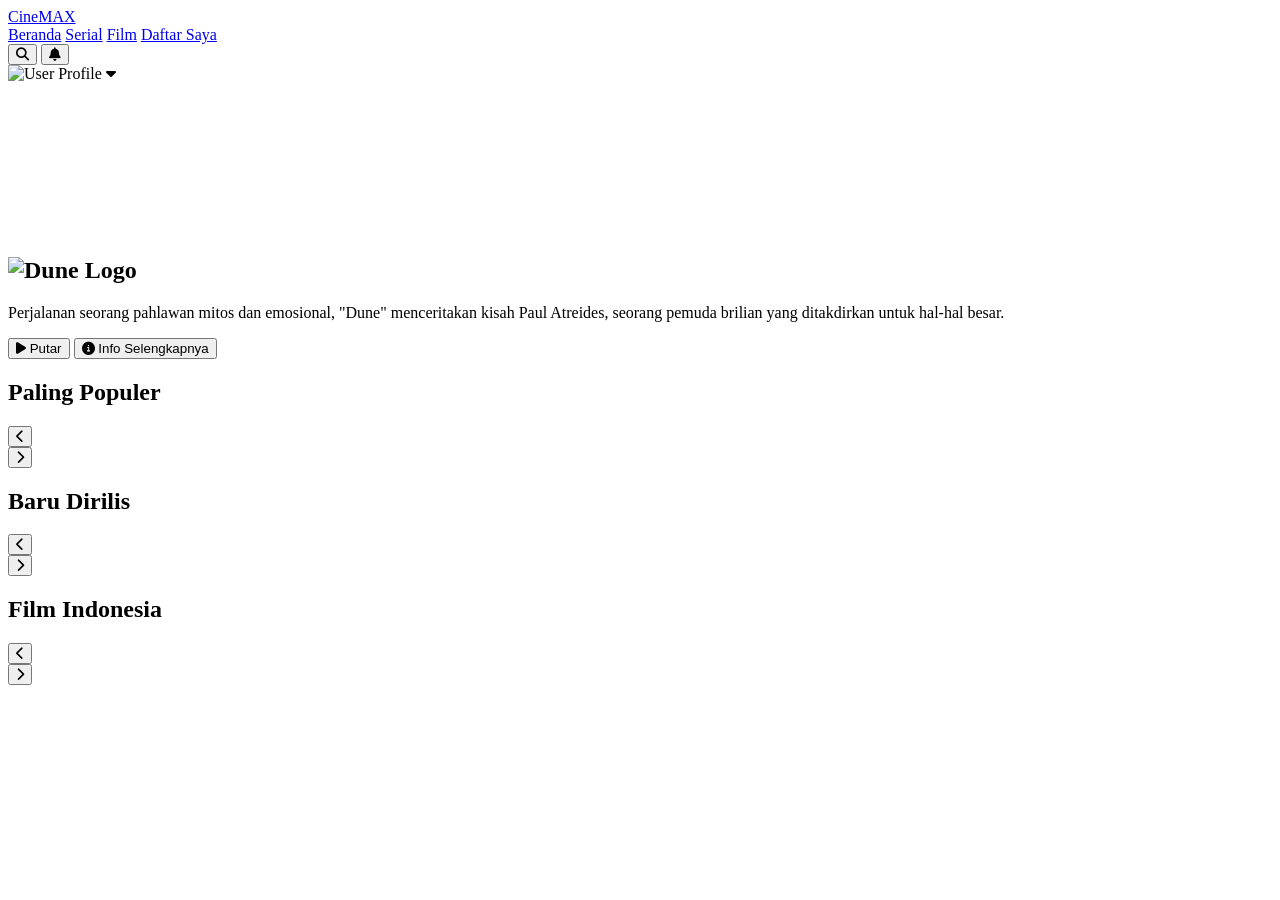
==== commit 2b94891b: "Update index.html" ====
--- a/index.html
+++ b/index.html
@@ -4,17 +4,12 @@
     <meta charset="UTF-8">
     <meta name="viewport" content="width=device-width, initial-scale=1.0">
     <title>CineMAX - Hiburan Tanpa Batas</title>
-    <link rel="stylesheet" href="style.css">
-    <!-- Impor Font Modern (Bebas Neue untuk Judul, Montserrat untuk Body) -->
-    <link rel="preconnect" href="https://fonts.googleapis.com">
-    <link rel="preconnect" href="https://fonts.gstatic.com" crossorigin>
+    <link rel="stylesheet" href="assets/css/style.css">
     <link href="https://fonts.googleapis.com/css2?family=Bebas+Neue&family=Montserrat:wght@400;500;700&display=swap" rel="stylesheet">
-    <!-- Ikon (Font Awesome) -->
     <link rel="stylesheet" href="https://cdnjs.cloudflare.com/ajax/libs/font-awesome/6.5.1/css/all.min.css"/>
 </head>
 <body>
 
-    <!-- 1. HEADER DENGAN EFEK FROSTED GLASS -->
     <header class="main-header">
         <div class="container">
             <a href="#" class="logo">CineMAX</a>
@@ -35,16 +30,13 @@
         </div>
     </header>
 
-    <!-- 2. HERO SECTION DENGAN VIDEO BACKGROUND -->
     <section class="hero-section">
         <div class="hero-video-wrapper">
-            <!-- Ganti dengan video trailer sinematik yang pendek & looping -->
             <video src="https://assets.mixkit.co/videos/preview/mixkit-planets-in-space-42289-large.mp4" autoplay muted loop playsinline class="hero-video"></video>
         </div>
         <div class="hero-overlay"></div>
         <div class="hero-content">
             <h1 class="featured-title-logo">
-                <!-- Gunakan gambar logo judul film untuk efek terbaik -->
                 <img src="https://www.themoviedb.org/t/p/original/s4c9Q2dttn7stS3a7oIzf7k0weC.png" alt="Dune Logo">
             </h1>
             <p class="featured-desc">Perjalanan seorang pahlawan mitos dan emosional, "Dune" menceritakan kisah Paul Atreides, seorang pemuda brilian yang ditakdirkan untuk hal-hal besar.</p>
@@ -55,52 +47,34 @@
         </div>
     </section>
 
-    <!-- 3. KONTEN UTAMA DENGAN CAROUSEL MODERN -->
     <main class="main-content">
-        
-        <!-- Baris Kategori 1: Paling Populer -->
         <section class="content-row">
             <h2 class="row-title">Paling Populer</h2>
             <div class="carousel-wrapper">
                 <button class="carousel-arrow prev"><i class="fas fa-chevron-left"></i></button>
-                <div class="movie-carousel">
-                    <!-- Kartu Film Interaktif -->
-                    <div class="movie-card">
-                        <img src="https://image.tmdb.org/t/p/w500/AtsgWhDnHTq68L0lLsUrCnM7TjG.jpg" alt="Movie 1">
-                        <div class="card-overlay">
-                            <div class="card-actions">
-                                <button class="action-btn"><i class="fas fa-play"></i></button>
-                                <button class="action-btn"><i class="fas fa-plus"></i></button>
-                                <button class="action-btn"><i class="fas fa-thumbs-up"></i></button>
-                            </div>
-                            <h3 class="card-title">Godzilla x Kong</h3>
-                        </div>
-                    </div>
-                    <div class="movie-card">
-                        <img src="https://image.tmdb.org/t/p/w500/1pdfLvkbY9ohJlCjQH2CZjjYVvJ.jpg" alt="Movie 2">
-                        <div class="card-overlay"><h3 class="card-title">Dune: Part Two</h3></div>
-                    </div>
-                    <div class="movie-card">
-                        <img src="https://image.tmdb.org/t/p/w500/d5NXSklXo0qyIY2VFIh5dcfKEjo.jpg" alt="Movie 3">
-                        <div class="card-overlay"><h3 class="card-title">The Batman</h3></div>
-                    </div>
-                     <div class="movie-card">
-                        <img src="https://image.tmdb.org/t/p/w500/kDp1vUBnMpe8ak4rjgl3cLELqjU.jpg" alt="Movie 4">
-                        <div class="card-overlay"><h3 class="card-title">Poor Things</h3></div>
-                    </div>
-                    <div class="movie-card">
-                        <img src="https://image.tmdb.org/t/p/w500/sR0SpCrXamlIkYMdfz83sFn5AtB.jpg" alt="Movie 5">
-                        <div class="card-overlay"><h3 class="card-title">The Marvels</h3></div>
-                    </div>
-                </div>
+                <div class="movie-carousel" id="populer-carousel"></div>
                 <button class="carousel-arrow next"><i class="fas fa-chevron-right"></i></button>
             </div>
         </section>
-        
-        <!-- Tambahkan section .content-row lain di sini untuk kategori berbeda -->
-
+        <section class="content-row">
+            <h2 class="row-title">Baru Dirilis</h2>
+            <div class="carousel-wrapper">
+                <button class="carousel-arrow prev"><i class="fas fa-chevron-left"></i></button>
+                <div class="movie-carousel" id="baru-carousel"></div>
+                <button class="carousel-arrow next"><i class="fas fa-chevron-right"></i></button>
+            </div>
+        </section>
+        <section class="content-row">
+            <h2 class="row-title">Film Indonesia</h2>
+            <div class="carousel-wrapper">
+                <button class="carousel-arrow prev"><i class="fas fa-chevron-left"></i></button>
+                <div class="movie-carousel" id="indonesia-carousel"></div>
+                <button class="carousel-arrow next"><i class="fas fa-chevron-right"></i></button>
+            </div>
+        </section>
     </main>
 
-    <script src="script.js"></script>
+    <script src="assets/data/database.js"></script>
+    <script src="assets/js/main.js"></script>
 </body>
 </html>
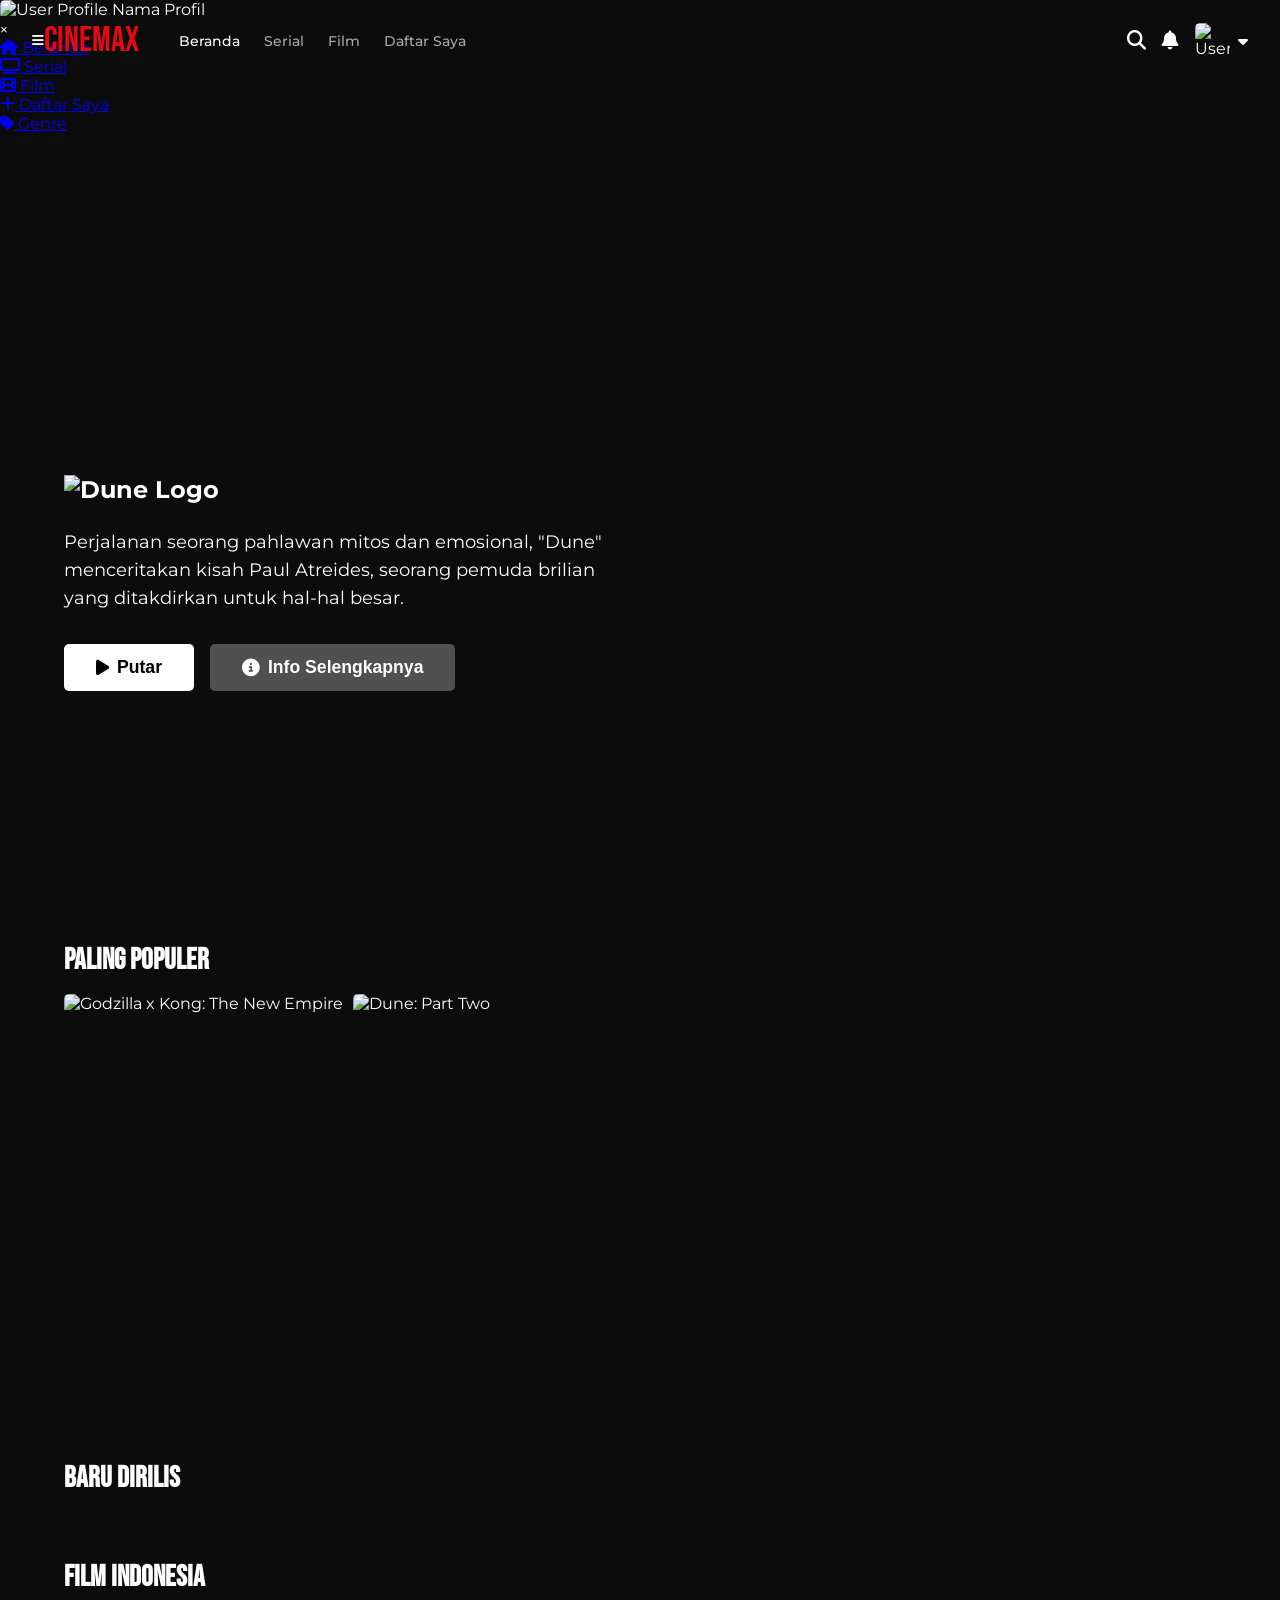
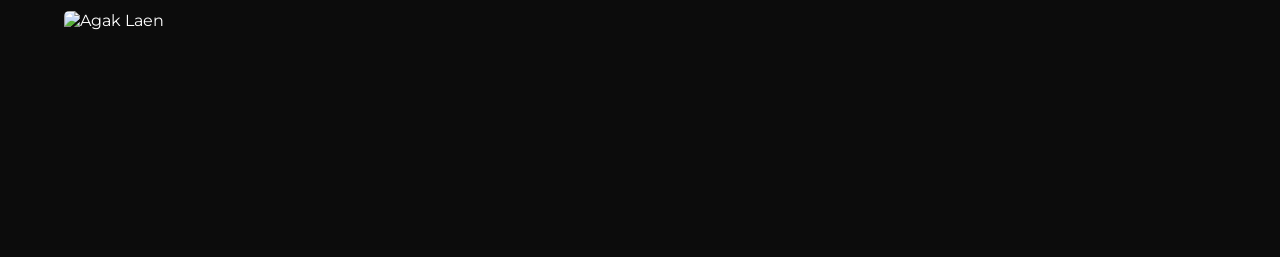
==== commit e37c2984: "Update index.html" ====
--- a/index.html
+++ b/index.html
@@ -12,9 +12,10 @@
 
     <header class="main-header">
         <div class="container">
-            <a href="#" class="logo">CineMAX</a>
+            <button class="hamburger-menu"><i class="fas fa-bars"></i></button>
+            <a href="index.html" class="logo">CineMAX</a>
             <nav class="main-nav">
-                <a href="#" class="nav-link active">Beranda</a>
+                <a href="index.html" class="nav-link active">Beranda</a>
                 <a href="#" class="nav-link">Serial</a>
                 <a href="#" class="nav-link">Film</a>
                 <a href="#" class="nav-link">Daftar Saya</a>
@@ -30,15 +31,29 @@
         </div>
     </header>
 
+    <div class="nav-overlay"></div>
+    <nav class="mobile-nav">
+        <div class="mobile-nav-header">
+            <div class="profile-info">
+                <img src="https://i.pravatar.cc/40" alt="User Profile" class="profile-pic">
+                <span>Nama Profil</span>
+            </div>
+            <button class="close-btn">&times;</button>
+        </div>
+        <ul class="mobile-nav-links">
+            <li><a href="index.html"><i class="fas fa-home"></i> Beranda</a></li>
+            <li><a href="#"><i class="fas fa-tv"></i> Serial</a></li>
+            <li><a href="#"><i class="fas fa-film"></i> Film</a></li>
+            <li><a href="#"><i class="fas fa-plus"></i> Daftar Saya</a></li>
+            <li><a href="#"><i class="fas fa-tag"></i> Genre</a></li>
+        </ul>
+    </nav>
+
     <section class="hero-section">
-        <div class="hero-video-wrapper">
-            <video src="https://assets.mixkit.co/videos/preview/mixkit-planets-in-space-42289-large.mp4" autoplay muted loop playsinline class="hero-video"></video>
-        </div>
+        <div class="hero-video-wrapper"><video src="https://assets.mixkit.co/videos/preview/mixkit-planets-in-space-42289-large.mp4" autoplay muted loop playsinline class="hero-video"></video></div>
         <div class="hero-overlay"></div>
         <div class="hero-content">
-            <h1 class="featured-title-logo">
-                <img src="https://www.themoviedb.org/t/p/original/s4c9Q2dttn7stS3a7oIzf7k0weC.png" alt="Dune Logo">
-            </h1>
+            <h1 class="featured-title-logo"><img src="https://www.themoviedb.org/t/p/original/s4c9Q2dttn7stS3a7oIzf7k0weC.png" alt="Dune Logo"></h1>
             <p class="featured-desc">Perjalanan seorang pahlawan mitos dan emosional, "Dune" menceritakan kisah Paul Atreides, seorang pemuda brilian yang ditakdirkan untuk hal-hal besar.</p>
             <div class="hero-buttons">
                 <button class="btn btn-play"><i class="fas fa-play"></i> Putar</button>
--- a/assets/css/style.css
+++ b/assets/css/style.css
@@ -0,0 +1,64 @@
+:root {
+    --primary-red: #E50914;
+    --background-color: #0c0c0c;
+    --card-bg: #1a1a1a;
+    --text-color: #ffffff;
+    --text-secondary: #aaaaaa;
+    --font-display: 'Bebas Neue', sans-serif;
+    --font-body: 'Montserrat', sans-serif;
+    --transition-smooth: all 0.4s cubic-bezier(0.23, 1, 0.32, 1);
+}
+* { margin: 0; padding: 0; box-sizing: border-box; }
+body { font-family: var(--font-body); background: var(--background-color); color: var(--text-color); overflow-x: hidden; }
+.container { width: 95%; max-width: 1600px; margin: auto; }
+button { background: none; border: none; color: inherit; cursor: pointer; }
+.main-header { position: fixed; top: 0; left: 0; width: 100%; z-index: 1000; padding: 1.2rem 0; transition: background-color 0.3s ease; }
+.main-header.scrolled { background-color: rgba(12, 12, 12, 0.7); backdrop-filter: blur(15px); }
+.main-header .container { display: flex; align-items: center; }
+.logo { font-family: var(--font-display); font-size: 2.2rem; color: var(--primary-red); text-decoration: none; margin-right: 2.5rem; }
+.main-nav { flex-grow: 1; display: flex; gap: 1.5rem; }
+.nav-link { font-size: 0.9rem; font-weight: 500; color: var(--text-secondary); text-decoration: none; transition: color 0.3s; }
+.nav-link.active, .nav-link:hover { color: var(--text-color); }
+.user-nav { display: flex; align-items: center; gap: 1rem; }
+.nav-action { font-size: 1.2rem; }
+.profile-dropdown { display: flex; align-items: center; gap: 0.5rem; cursor: pointer; }
+.profile-pic { width: 35px; height: 35px; border-radius: 5px; }
+.hero-section { height: 100vh; position: relative; display: flex; align-items: center; }
+.hero-video-wrapper { position: absolute; top: 0; left: 0; width: 100%; height: 100%; overflow: hidden; }
+.hero-video { width: 100%; height: 100%; object-fit: cover; }
+.hero-overlay { position: absolute; top: 0; left: 0; width: 100%; height: 100%; background: linear-gradient(to top, var(--background-color) 10%, rgba(12, 12, 12, 0.6) 50%, rgba(12, 12, 12, 0.8) 100%); }
+.hero-content { position: relative; z-index: 10; padding-left: 5%; max-width: 50%; animation: fadeIn 1s ease-in-out; }
+.featured-title-logo img { max-width: 400px; margin-bottom: 1.5rem; }
+.featured-desc { font-size: 1.1rem; line-height: 1.6; max-width: 550px; margin-bottom: 2rem; }
+.hero-buttons { display: flex; gap: 1rem; }
+.btn { display: flex; align-items: center; gap: 0.5rem; padding: 0.8rem 2rem; border-radius: 5px; font-size: 1.1rem; font-weight: 700; }
+.btn-play { background: var(--text-color); color: #000; }
+.btn-info { background: rgba(109, 109, 110, 0.7); color: var(--text-color); }
+.main-content { margin-top: -10vh; position: relative; z-index: 11; padding-bottom: 3rem; }
+.content-row { margin-bottom: 3rem; }
+.row-title { font-family: var(--font-display); font-size: 1.8rem; padding-left: 5%; margin-bottom: 1rem; }
+.carousel-wrapper { position: relative; }
+.movie-carousel { display: flex; gap: 10px; padding: 0 5%; overflow-x: scroll; scrollbar-width: none; -ms-overflow-style: none; scroll-behavior: smooth; }
+.movie-carousel::-webkit-scrollbar { display: none; }
+.carousel-arrow { position: absolute; top: 0; bottom: 0; width: 5%; font-size: 2rem; display: flex; align-items: center; justify-content: center; background: rgba(0,0,0,0.5); z-index: 20; opacity: 0; transition: var(--transition-smooth); }
+.carousel-wrapper:hover .carousel-arrow { opacity: 1; }
+.carousel-arrow.prev { left: 0; }
+.carousel-arrow.next { right: 0; }
+.movie-card-link {
+    text-decoration: none;
+    color: inherit;
+}
+.movie-card { position: relative; flex: 0 0 16.66%; aspect-ratio: 2 / 3; border-radius: 5px; overflow: hidden; transition: var(--transition-smooth); cursor: pointer; }
+.movie-card img { width: 100%; height: 100%; object-fit: cover; }
+.card-overlay { position: absolute; bottom: 0; left: 0; right: 0; padding: 1rem; background: linear-gradient(to top, rgba(0,0,0,0.9) 10%, transparent); opacity: 0; transform: translateY(20px); transition: var(--transition-smooth); }
+.card-title { font-size: 1rem; font-weight: 700; margin-top: 0.5rem; }
+.card-actions { display: flex; gap: 0.5rem; }
+.action-btn { width: 35px; height: 35px; border-radius: 50%; border: 2px solid var(--text-secondary); display: grid; place-items: center; transition: all 0.3s; }
+.action-btn:hover { background: var(--text-color); color: #000; border-color: var(--text-color); }
+.movie-card:hover { transform: scale(1.15) translateY(-15px); z-index: 30; box-shadow: 0 20px 40px rgba(0,0,0,0.5); }
+.movie-card:hover .card-overlay { opacity: 1; transform: translateY(0); }
+@keyframes fadeIn { from { opacity: 0; transform: translateY(20px); } to { opacity: 1; transform: translateY(0); } }
+@media(max-width: 1200px) { .movie-card { flex: 0 0 20%; } }
+@media(max-width: 992px) { .movie-card { flex: 0 0 25%; } }
+
+@media(max-width: 768px) { .featured-title-logo img { max-width: 300px; } .featured-desc { font-size: 0.9rem; max-width: 100%; } .main-nav { display: none; } .movie-card { flex: 0 0 33.33%; } }
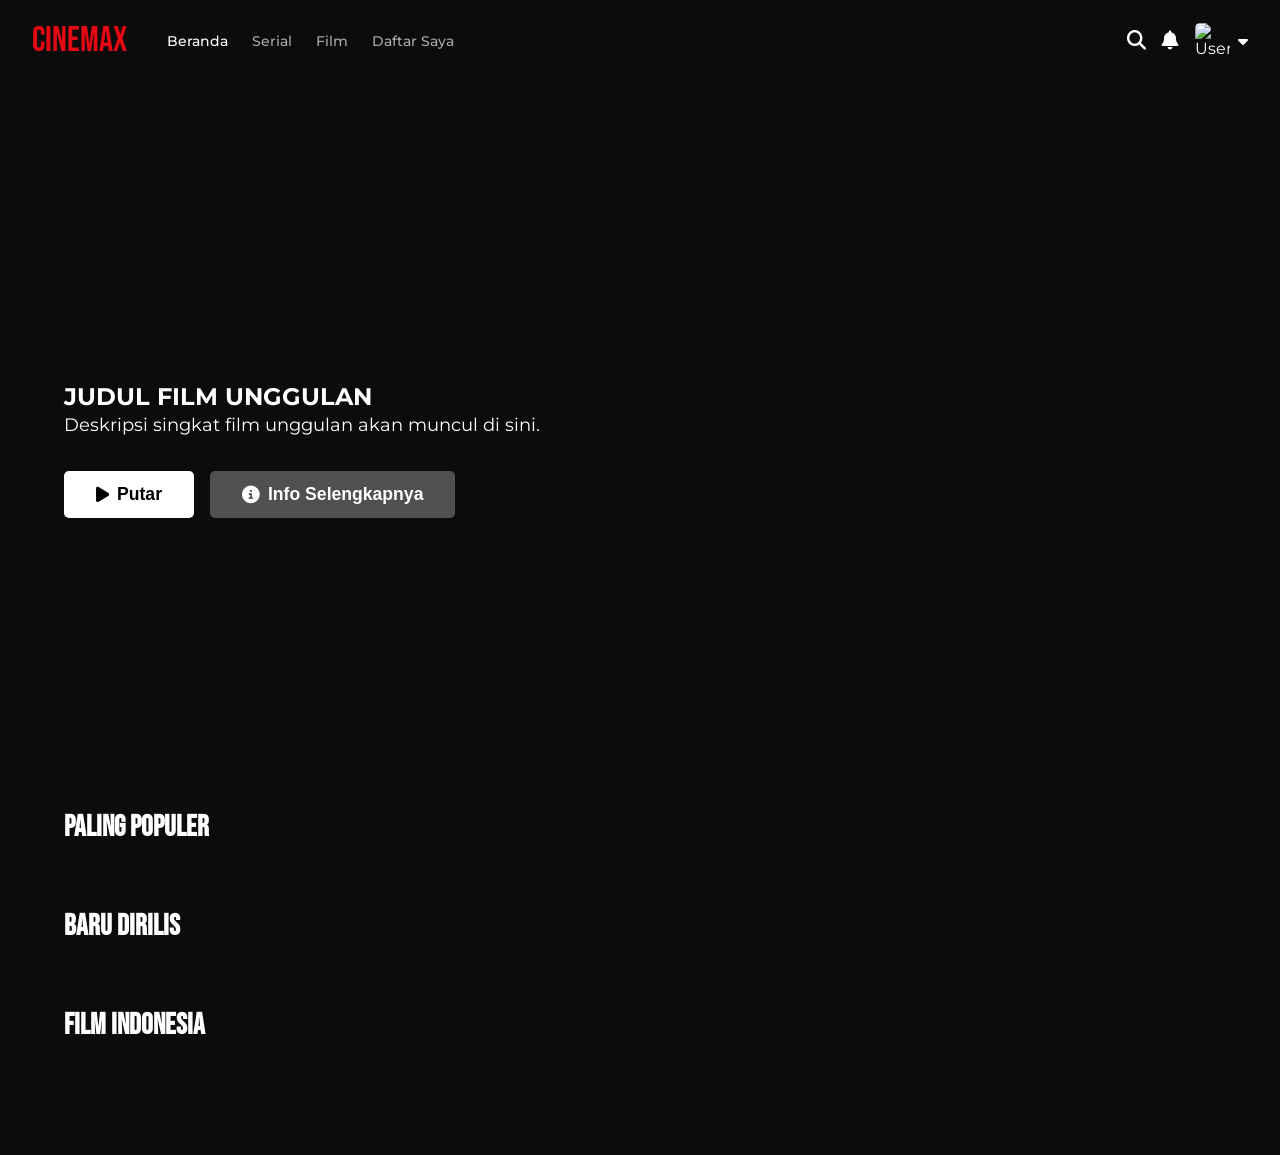
==== commit c5ca9319: "Update index.html" ====
--- a/index.html
+++ b/index.html
@@ -53,11 +53,13 @@
         <div class="hero-video-wrapper"><video src="https://assets.mixkit.co/videos/preview/mixkit-planets-in-space-42289-large.mp4" autoplay muted loop playsinline class="hero-video"></video></div>
         <div class="hero-overlay"></div>
         <div class="hero-content">
-            <h1 class="featured-title-logo"><img src="https://www.themoviedb.org/t/p/original/s4c9Q2dttn7stS3a7oIzf7k0weC.png" alt="Dune Logo"></h1>
-            <p class="featured-desc">Perjalanan seorang pahlawan mitos dan emosional, "Dune" menceritakan kisah Paul Atreides, seorang pemuda brilian yang ditakdirkan untuk hal-hal besar.</p>
+            <!-- DIHAPUS: Logo Dune yang besar -->
+            <!-- DIGANTI: Judul dan deskripsi dinamis dari JS -->
+            <h1 class="featured-title" id="hero-title">JUDUL FILM UNGGULAN</h1>
+            <p class="featured-desc" id="hero-desc">Deskripsi singkat film unggulan akan muncul di sini.</p>
             <div class="hero-buttons">
-                <button class="btn btn-play"><i class="fas fa-play"></i> Putar</button>
-                <button class="btn btn-info"><i class="fas fa-info-circle"></i> Info Selengkapnya</button>
+                <button class="btn btn-play" id="hero-play-btn"><i class="fas fa-play"></i> Putar</button>
+                <button class="btn btn-info" id="hero-info-btn"><i class="fas fa-info-circle"></i> Info Selengkapnya</button>
             </div>
         </div>
     </section>
--- a/assets/css/style.css
+++ b/assets/css/style.css
@@ -1,23 +1,18 @@
 :root {
-    --primary-red: #E50914;
-    --background-color: #0c0c0c;
-    --card-bg: #1a1a1a;
-    --text-color: #ffffff;
-    --text-secondary: #aaaaaa;
-    --font-display: 'Bebas Neue', sans-serif;
-    --font-body: 'Montserrat', sans-serif;
-    --transition-smooth: all 0.4s cubic-bezier(0.23, 1, 0.32, 1);
+    --primary-red: #E50914; --background-color: #0c0c0c; --card-bg: #1a1a1a; --text-color: #ffffff; --text-secondary: #aaaaaa;
+    --font-display: 'Bebas Neue', sans-serif; --font-body: 'Montserrat', sans-serif; --transition-smooth: all 0.4s cubic-bezier(0.23, 1, 0.32, 1);
 }
 * { margin: 0; padding: 0; box-sizing: border-box; }
 body { font-family: var(--font-body); background: var(--background-color); color: var(--text-color); overflow-x: hidden; }
+a { text-decoration: none; color: inherit; }
 .container { width: 95%; max-width: 1600px; margin: auto; }
 button { background: none; border: none; color: inherit; cursor: pointer; }
 .main-header { position: fixed; top: 0; left: 0; width: 100%; z-index: 1000; padding: 1.2rem 0; transition: background-color 0.3s ease; }
 .main-header.scrolled { background-color: rgba(12, 12, 12, 0.7); backdrop-filter: blur(15px); }
 .main-header .container { display: flex; align-items: center; }
-.logo { font-family: var(--font-display); font-size: 2.2rem; color: var(--primary-red); text-decoration: none; margin-right: 2.5rem; }
+.logo { font-family: var(--font-display); font-size: 2.2rem; color: var(--primary-red); margin-right: 2.5rem; }
 .main-nav { flex-grow: 1; display: flex; gap: 1.5rem; }
-.nav-link { font-size: 0.9rem; font-weight: 500; color: var(--text-secondary); text-decoration: none; transition: color 0.3s; }
+.nav-link { font-size: 0.9rem; font-weight: 500; color: var(--text-secondary); transition: color 0.3s; }
 .nav-link.active, .nav-link:hover { color: var(--text-color); }
 .user-nav { display: flex; align-items: center; gap: 1rem; }
 .nav-action { font-size: 1.2rem; }
@@ -44,10 +39,6 @@
 .carousel-wrapper:hover .carousel-arrow { opacity: 1; }
 .carousel-arrow.prev { left: 0; }
 .carousel-arrow.next { right: 0; }
-.movie-card-link {
-    text-decoration: none;
-    color: inherit;
-}
 .movie-card { position: relative; flex: 0 0 16.66%; aspect-ratio: 2 / 3; border-radius: 5px; overflow: hidden; transition: var(--transition-smooth); cursor: pointer; }
 .movie-card img { width: 100%; height: 100%; object-fit: cover; }
 .card-overlay { position: absolute; bottom: 0; left: 0; right: 0; padding: 1rem; background: linear-gradient(to top, rgba(0,0,0,0.9) 10%, transparent); opacity: 0; transform: translateY(20px); transition: var(--transition-smooth); }
@@ -58,7 +49,30 @@
 .movie-card:hover { transform: scale(1.15) translateY(-15px); z-index: 30; box-shadow: 0 20px 40px rgba(0,0,0,0.5); }
 .movie-card:hover .card-overlay { opacity: 1; transform: translateY(0); }
 @keyframes fadeIn { from { opacity: 0; transform: translateY(20px); } to { opacity: 1; transform: translateY(0); } }
+
+/* --- ASET NAVIGASI SELULER --- */
+.hamburger-menu { display: none; font-size: 1.5rem; margin-right: 1.5rem; align-items: center; }
+.nav-overlay { position: fixed; top: 0; left: 0; width: 100%; height: 100%; background: rgba(0, 0, 0, 0.7); z-index: 1999; opacity: 0; visibility: hidden; transition: opacity 0.3s ease, visibility 0.3s ease; }
+.nav-overlay.active { opacity: 1; visibility: visible; }
+.mobile-nav { position: fixed; top: 0; left: 0; width: 280px; height: 100%; background: var(--background-color); z-index: 2000; padding: 1.5rem; transform: translateX(-100%); transition: transform 0.4s cubic-bezier(0.23, 1, 0.32, 1); }
+.mobile-nav.open { transform: translateX(0); }
+.mobile-nav-header { display: flex; justify-content: space-between; align-items: center; padding-bottom: 1.5rem; border-bottom: 1px solid #333; }
+.profile-info { display: flex; align-items: center; gap: 1rem; font-weight: 700; }
+.close-btn { font-size: 2.5rem; color: var(--text-secondary); line-height: 1; }
+.mobile-nav-links { list-style: none; margin-top: 2rem; }
+.mobile-nav-links li a { display: flex; align-items: center; gap: 1rem; padding: 1rem 0; color: var(--text-secondary); font-size: 1.1rem; font-weight: 500; transition: color 0.3s ease; }
+.mobile-nav-links li a:hover, .mobile-nav-links li a.active { color: var(--text-color); }
+
+/* --- MEDIA QUERIES --- */
 @media(max-width: 1200px) { .movie-card { flex: 0 0 20%; } }
 @media(max-width: 992px) { .movie-card { flex: 0 0 25%; } }
-
-@media(max-width: 768px) { .featured-title-logo img { max-width: 300px; } .featured-desc { font-size: 0.9rem; max-width: 100%; } .main-nav { display: none; } .movie-card { flex: 0 0 33.33%; } }
+@media(max-width: 768px) {
+    .main-nav { display: none; }
+    .hamburger-menu { display: flex; }
+    .logo { margin-right: auto; }
+    .user-nav { gap: 0.8rem; }
+    .featured-title-logo img { max-width: 300px; }
+    .featured-desc { font-size: 0.9rem; max-width: 100%; }
+    .hero-content { max-width: 80%; }
+    .movie-card { flex: 0 0 33.33%; }
+}
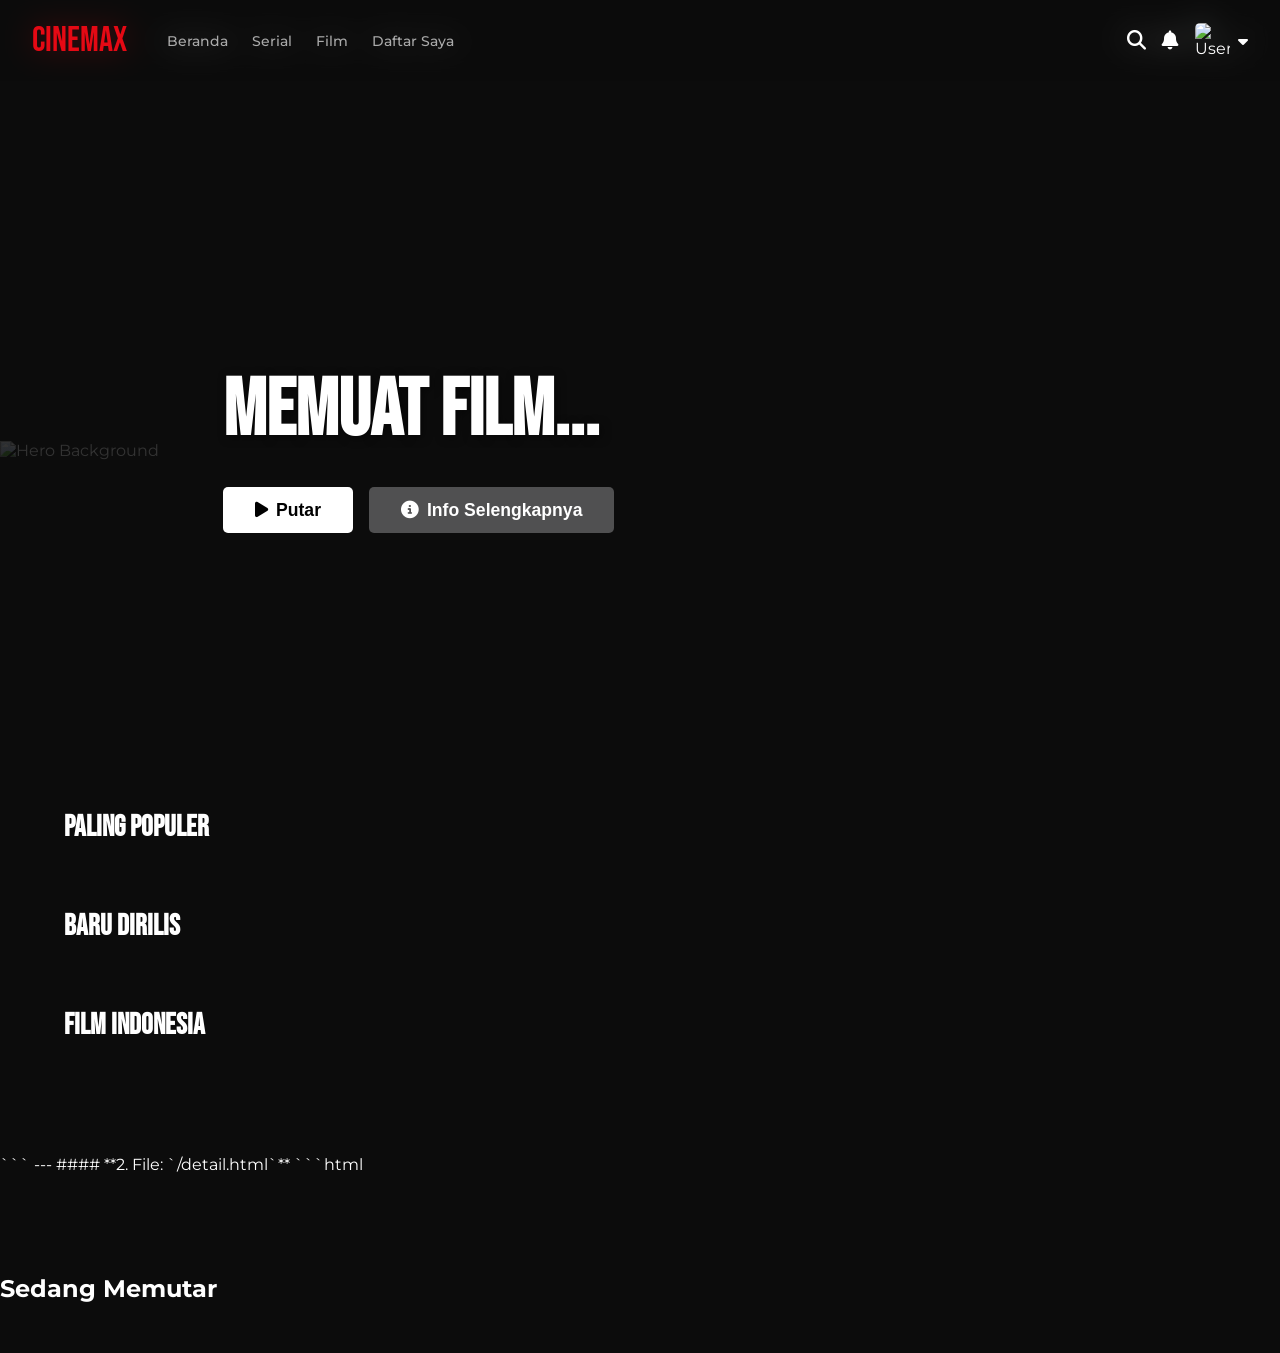
==== commit cce6e6df: "Update index.html" ====
--- a/index.html
+++ b/index.html
@@ -50,13 +50,11 @@
     </nav>
 
     <section class="hero-section">
-        <div class="hero-video-wrapper"><video src="https://assets.mixkit.co/videos/preview/mixkit-planets-in-space-42289-large.mp4" autoplay muted loop playsinline class="hero-video"></video></div>
+        <img src="" alt="Hero Background" class="hero-background" id="hero-bg">
         <div class="hero-overlay"></div>
         <div class="hero-content">
-            <!-- DIHAPUS: Logo Dune yang besar -->
-            <!-- DIGANTI: Judul dan deskripsi dinamis dari JS -->
-            <h1 class="featured-title" id="hero-title">JUDUL FILM UNGGULAN</h1>
-            <p class="featured-desc" id="hero-desc">Deskripsi singkat film unggulan akan muncul di sini.</p>
+            <h1 class="featured-title" id="hero-title">Memuat Film...</h1>
+            <p class="featured-desc" id="hero-desc"></p>
             <div class="hero-buttons">
                 <button class="btn btn-play" id="hero-play-btn"><i class="fas fa-play"></i> Putar</button>
                 <button class="btn btn-info" id="hero-info-btn"><i class="fas fa-info-circle"></i> Info Selengkapnya</button>
@@ -91,7 +89,85 @@
         </section>
     </main>
 
-    <script src="assets/data/database.js"></script>
     <script src="assets/js/main.js"></script>
 </body>
+</html>```
+
+---
+
+#### **2. File: `/detail.html`**
+
+```html
+<!DOCTYPE html>
+<html lang="id">
+<head>
+    <meta charset="UTF-8">
+    <meta name="viewport" content="width=device-width, initial-scale=1.0">
+    <title>Detail Film - CineMAX</title>
+    <link rel="stylesheet" href="assets/css/style.css">
+    <link rel="stylesheet" href="assets/css/detail.css">
+    <link href="https://fonts.googleapis.com/css2?family=Bebas+Neue&family=Montserrat:wght@400;500;700&display=swap" rel="stylesheet">
+    <link rel="stylesheet" href="https://cdnjs.cloudflare.com/ajax/libs/font-awesome/6.5.1/css/all.min.css"/>
+</head>
+<body>
+
+    <header class="main-header scrolled">
+        <div class="container">
+            <button class="hamburger-menu"><i class="fas fa-bars"></i></button>
+            <a href="index.html" class="logo">CineMAX</a>
+            <nav class="main-nav">
+                <a href="index.html" class="nav-link">Beranda</a>
+                <a href="#" class="nav-link">Serial</a>
+                <a href="#" class="nav-link">Film</a>
+                <a href="#" class="nav-link">Daftar Saya</a>
+            </nav>
+            <div class="user-nav">
+                <button class="nav-action"><i class="fas fa-search"></i></button>
+                <button class="nav-action"><i class="fas fa-bell"></i></button>
+                <div class="profile-dropdown">
+                    <img src="https://i.pravatar.cc/40" alt="User Profile" class="profile-pic">
+                    <i class="fas fa-caret-down"></i>
+                </div>
+            </div>
+        </div>
+    </header>
+
+    <div class="nav-overlay"></div>
+    <nav class="mobile-nav">
+        <div class="mobile-nav-header">
+            <div class="profile-info">
+                <img src="https://i.pravatar.cc/40" alt="User Profile" class="profile-pic">
+                <span>Nama Profil</span>
+            </div>
+            <button class="close-btn">&times;</button>
+        </div>
+        <ul class="mobile-nav-links">
+            <li><a href="index.html"><i class="fas fa-home"></i> Beranda</a></li>
+            <li><a href="#"><i class="fas fa-tv"></i> Serial</a></li>
+            <li><a href="#"><i class="fas fa-film"></i> Film</a></li>
+            <li><a href="#"><i class="fas fa-plus"></i> Daftar Saya</a></li>
+            <li><a href="#"><i class="fas fa-tag"></i> Genre</a></li>
+        </ul>
+    </nav>
+
+    <main class="detail-container" id="detail-main">
+        <div class="hero-overlay"></div>
+        <div id="movie-detail-content">
+            <!-- Konten info film akan dirender oleh JS di sini -->
+        </div>
+
+        <section class="player-section" id="movie-player-section">
+            <h2>Sedang Memutar</h2>
+            <div class="player-wrapper" id="player-wrapper">
+                <!-- Iframe akan dimasukkan oleh JS di sini -->
+            </div>
+        </section>
+
+        <div id="trailer-section-container">
+            <!-- Konten trailer akan dirender oleh JS di sini -->
+        </div>
+    </main>
+
+    <script src="assets/js/detail.js"></script>
+</body>
 </html>
--- a/assets/css/style.css
+++ b/assets/css/style.css
@@ -23,7 +23,8 @@
 .hero-video { width: 100%; height: 100%; object-fit: cover; }
 .hero-overlay { position: absolute; top: 0; left: 0; width: 100%; height: 100%; background: linear-gradient(to top, var(--background-color) 10%, rgba(12, 12, 12, 0.6) 50%, rgba(12, 12, 12, 0.8) 100%); }
 .hero-content { position: relative; z-index: 10; padding-left: 5%; max-width: 50%; animation: fadeIn 1s ease-in-out; }
-.featured-title-logo img { max-width: 400px; margin-bottom: 1.5rem; }
+/* BARU: Gaya untuk judul teks di hero */
+.featured-title { font-family: var(--font-display); font-size: 5rem; line-height: 1.1; margin-bottom: 1.5rem; text-shadow: 2px 2px 10px rgba(0,0,0,0.5); }
 .featured-desc { font-size: 1.1rem; line-height: 1.6; max-width: 550px; margin-bottom: 2rem; }
 .hero-buttons { display: flex; gap: 1rem; }
 .btn { display: flex; align-items: center; gap: 0.5rem; padding: 0.8rem 2rem; border-radius: 5px; font-size: 1.1rem; font-weight: 700; }
@@ -39,6 +40,7 @@
 .carousel-wrapper:hover .carousel-arrow { opacity: 1; }
 .carousel-arrow.prev { left: 0; }
 .carousel-arrow.next { right: 0; }
+.movie-card-link { display: block; }
 .movie-card { position: relative; flex: 0 0 16.66%; aspect-ratio: 2 / 3; border-radius: 5px; overflow: hidden; transition: var(--transition-smooth); cursor: pointer; }
 .movie-card img { width: 100%; height: 100%; object-fit: cover; }
 .card-overlay { position: absolute; bottom: 0; left: 0; right: 0; padding: 1rem; background: linear-gradient(to top, rgba(0,0,0,0.9) 10%, transparent); opacity: 0; transform: translateY(20px); transition: var(--transition-smooth); }
@@ -50,7 +52,7 @@
 .movie-card:hover .card-overlay { opacity: 1; transform: translateY(0); }
 @keyframes fadeIn { from { opacity: 0; transform: translateY(20px); } to { opacity: 1; transform: translateY(0); } }
 
-/* --- ASET NAVIGASI SELULER --- */
+/* ASET NAVIGASI SELULER (TIDAK BERUBAH) */
 .hamburger-menu { display: none; font-size: 1.5rem; margin-right: 1.5rem; align-items: center; }
 .nav-overlay { position: fixed; top: 0; left: 0; width: 100%; height: 100%; background: rgba(0, 0, 0, 0.7); z-index: 1999; opacity: 0; visibility: hidden; transition: opacity 0.3s ease, visibility 0.3s ease; }
 .nav-overlay.active { opacity: 1; visibility: visible; }
@@ -63,7 +65,7 @@
 .mobile-nav-links li a { display: flex; align-items: center; gap: 1rem; padding: 1rem 0; color: var(--text-secondary); font-size: 1.1rem; font-weight: 500; transition: color 0.3s ease; }
 .mobile-nav-links li a:hover, .mobile-nav-links li a.active { color: var(--text-color); }
 
-/* --- MEDIA QUERIES --- */
+/* MEDIA QUERIES (TIDAK BERUBAH) */
 @media(max-width: 1200px) { .movie-card { flex: 0 0 20%; } }
 @media(max-width: 992px) { .movie-card { flex: 0 0 25%; } }
 @media(max-width: 768px) {
@@ -71,7 +73,8 @@
     .hamburger-menu { display: flex; }
     .logo { margin-right: auto; }
     .user-nav { gap: 0.8rem; }
-    .featured-title-logo img { max-width: 300px; }
+    /* BARU: Perkecil judul hero di mobile */
+    .featured-title { font-size: 3rem; } 
     .featured-desc { font-size: 0.9rem; max-width: 100%; }
     .hero-content { max-width: 80%; }
     .movie-card { flex: 0 0 33.33%; }
--- a/assets/css/style.css
+++ b/assets/css/style.css
@@ -23,7 +23,8 @@
 .hero-video { width: 100%; height: 100%; object-fit: cover; }
 .hero-overlay { position: absolute; top: 0; left: 0; width: 100%; height: 100%; background: linear-gradient(to top, var(--background-color) 10%, rgba(12, 12, 12, 0.6) 50%, rgba(12, 12, 12, 0.8) 100%); }
 .hero-content { position: relative; z-index: 10; padding-left: 5%; max-width: 50%; animation: fadeIn 1s ease-in-out; }
-.featured-title-logo img { max-width: 400px; margin-bottom: 1.5rem; }
+/* BARU: Gaya untuk judul teks di hero */
+.featured-title { font-family: var(--font-display); font-size: 5rem; line-height: 1.1; margin-bottom: 1.5rem; text-shadow: 2px 2px 10px rgba(0,0,0,0.5); }
 .featured-desc { font-size: 1.1rem; line-height: 1.6; max-width: 550px; margin-bottom: 2rem; }
 .hero-buttons { display: flex; gap: 1rem; }
 .btn { display: flex; align-items: center; gap: 0.5rem; padding: 0.8rem 2rem; border-radius: 5px; font-size: 1.1rem; font-weight: 700; }
@@ -39,6 +40,7 @@
 .carousel-wrapper:hover .carousel-arrow { opacity: 1; }
 .carousel-arrow.prev { left: 0; }
 .carousel-arrow.next { right: 0; }
+.movie-card-link { display: block; }
 .movie-card { position: relative; flex: 0 0 16.66%; aspect-ratio: 2 / 3; border-radius: 5px; overflow: hidden; transition: var(--transition-smooth); cursor: pointer; }
 .movie-card img { width: 100%; height: 100%; object-fit: cover; }
 .card-overlay { position: absolute; bottom: 0; left: 0; right: 0; padding: 1rem; background: linear-gradient(to top, rgba(0,0,0,0.9) 10%, transparent); opacity: 0; transform: translateY(20px); transition: var(--transition-smooth); }
@@ -50,7 +52,7 @@
 .movie-card:hover .card-overlay { opacity: 1; transform: translateY(0); }
 @keyframes fadeIn { from { opacity: 0; transform: translateY(20px); } to { opacity: 1; transform: translateY(0); } }
 
-/* --- ASET NAVIGASI SELULER --- */
+/* ASET NAVIGASI SELULER (TIDAK BERUBAH) */
 .hamburger-menu { display: none; font-size: 1.5rem; margin-right: 1.5rem; align-items: center; }
 .nav-overlay { position: fixed; top: 0; left: 0; width: 100%; height: 100%; background: rgba(0, 0, 0, 0.7); z-index: 1999; opacity: 0; visibility: hidden; transition: opacity 0.3s ease, visibility 0.3s ease; }
 .nav-overlay.active { opacity: 1; visibility: visible; }
@@ -63,7 +65,7 @@
 .mobile-nav-links li a { display: flex; align-items: center; gap: 1rem; padding: 1rem 0; color: var(--text-secondary); font-size: 1.1rem; font-weight: 500; transition: color 0.3s ease; }
 .mobile-nav-links li a:hover, .mobile-nav-links li a.active { color: var(--text-color); }
 
-/* --- MEDIA QUERIES --- */
+/* MEDIA QUERIES (TIDAK BERUBAH) */
 @media(max-width: 1200px) { .movie-card { flex: 0 0 20%; } }
 @media(max-width: 992px) { .movie-card { flex: 0 0 25%; } }
 @media(max-width: 768px) {
@@ -71,7 +73,8 @@
     .hamburger-menu { display: flex; }
     .logo { margin-right: auto; }
     .user-nav { gap: 0.8rem; }
-    .featured-title-logo img { max-width: 300px; }
+    /* BARU: Perkecil judul hero di mobile */
+    .featured-title { font-size: 3rem; } 
     .featured-desc { font-size: 0.9rem; max-width: 100%; }
     .hero-content { max-width: 80%; }
     .movie-card { flex: 0 0 33.33%; }
--- a/assets/css/detail.css
+++ b/assets/css/detail.css
@@ -0,0 +1,14 @@
+.detail-container { padding-top: 100px; padding-bottom: 50px; }
+.movie-detail-grid { display: grid; grid-template-columns: 300px 1fr; gap: 3rem; max-width: 1200px; margin: auto; animation: fadeIn 0.5s ease-in-out; }
+.movie-poster-detail img { width: 100%; border-radius: 10px; box-shadow: 0 10px 30px rgba(0,0,0,0.5); }
+.movie-info h1 { font-family: var(--font-display); font-size: 4rem; margin-bottom: 1.5rem; }
+.movie-info p { font-size: 1.1rem; line-height: 1.7; margin-bottom: 2rem; color: var(--text-secondary); }
+.trailer-section { margin-top: 3rem; }
+.trailer-section h2 { font-family: var(--font-display); font-size: 2rem; margin-bottom: 1rem; }
+.trailer-wrapper { position: relative; padding-bottom: 56.25%; height: 0; overflow: hidden; border-radius: 10px; }
+.trailer-wrapper iframe { position: absolute; top: 0; left: 0; width: 100%; height: 100%; border: none; }
+@media(max-width: 768px) {
+    .movie-detail-grid { grid-template-columns: 1fr; padding: 0 1rem; }
+    .movie-poster-detail { max-width: 250px; margin: auto; }
+    .movie-info h1 { font-size: 3rem; text-align: center; }
+}
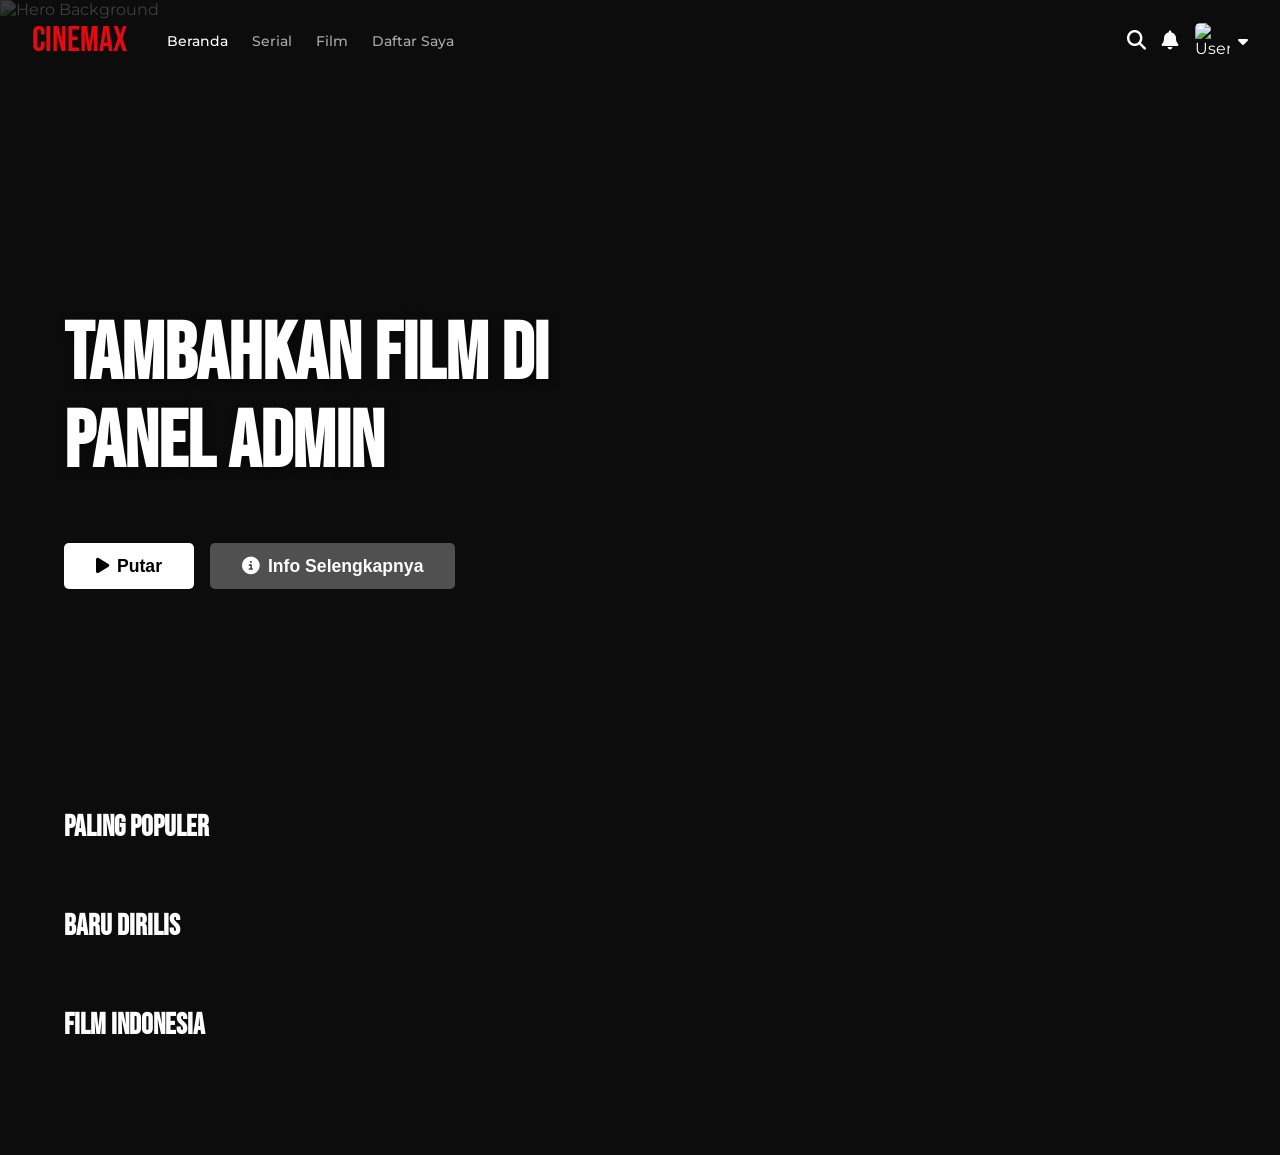
==== commit fa07e0ad: "Update index.html" ====
--- a/index.html
+++ b/index.html
@@ -91,83 +91,4 @@
 
     <script src="assets/js/main.js"></script>
 </body>
-</html>```
-
----
-
-#### **2. File: `/detail.html`**
-
-```html
-<!DOCTYPE html>
-<html lang="id">
-<head>
-    <meta charset="UTF-8">
-    <meta name="viewport" content="width=device-width, initial-scale=1.0">
-    <title>Detail Film - CineMAX</title>
-    <link rel="stylesheet" href="assets/css/style.css">
-    <link rel="stylesheet" href="assets/css/detail.css">
-    <link href="https://fonts.googleapis.com/css2?family=Bebas+Neue&family=Montserrat:wght@400;500;700&display=swap" rel="stylesheet">
-    <link rel="stylesheet" href="https://cdnjs.cloudflare.com/ajax/libs/font-awesome/6.5.1/css/all.min.css"/>
-</head>
-<body>
-
-    <header class="main-header scrolled">
-        <div class="container">
-            <button class="hamburger-menu"><i class="fas fa-bars"></i></button>
-            <a href="index.html" class="logo">CineMAX</a>
-            <nav class="main-nav">
-                <a href="index.html" class="nav-link">Beranda</a>
-                <a href="#" class="nav-link">Serial</a>
-                <a href="#" class="nav-link">Film</a>
-                <a href="#" class="nav-link">Daftar Saya</a>
-            </nav>
-            <div class="user-nav">
-                <button class="nav-action"><i class="fas fa-search"></i></button>
-                <button class="nav-action"><i class="fas fa-bell"></i></button>
-                <div class="profile-dropdown">
-                    <img src="https://i.pravatar.cc/40" alt="User Profile" class="profile-pic">
-                    <i class="fas fa-caret-down"></i>
-                </div>
-            </div>
-        </div>
-    </header>
-
-    <div class="nav-overlay"></div>
-    <nav class="mobile-nav">
-        <div class="mobile-nav-header">
-            <div class="profile-info">
-                <img src="https://i.pravatar.cc/40" alt="User Profile" class="profile-pic">
-                <span>Nama Profil</span>
-            </div>
-            <button class="close-btn">&times;</button>
-        </div>
-        <ul class="mobile-nav-links">
-            <li><a href="index.html"><i class="fas fa-home"></i> Beranda</a></li>
-            <li><a href="#"><i class="fas fa-tv"></i> Serial</a></li>
-            <li><a href="#"><i class="fas fa-film"></i> Film</a></li>
-            <li><a href="#"><i class="fas fa-plus"></i> Daftar Saya</a></li>
-            <li><a href="#"><i class="fas fa-tag"></i> Genre</a></li>
-        </ul>
-    </nav>
-
-    <main class="detail-container" id="detail-main">
-        <div class="hero-overlay"></div>
-        <div id="movie-detail-content">
-            <!-- Konten info film akan dirender oleh JS di sini -->
-        </div>
-
-        <section class="player-section" id="movie-player-section">
-            <h2>Sedang Memutar</h2>
-            <div class="player-wrapper" id="player-wrapper">
-                <!-- Iframe akan dimasukkan oleh JS di sini -->
-            </div>
-        </section>
-
-        <div id="trailer-section-container">
-            <!-- Konten trailer akan dirender oleh JS di sini -->
-        </div>
-    </main>
-
-    <script src="assets/js/detail.js"></script>
-</body>
 </html>
--- a/assets/css/style.css
+++ b/assets/css/style.css
@@ -19,13 +19,11 @@
 .profile-dropdown { display: flex; align-items: center; gap: 0.5rem; cursor: pointer; }
 .profile-pic { width: 35px; height: 35px; border-radius: 5px; }
 .hero-section { height: 100vh; position: relative; display: flex; align-items: center; }
-.hero-video-wrapper { position: absolute; top: 0; left: 0; width: 100%; height: 100%; overflow: hidden; }
-.hero-video { width: 100%; height: 100%; object-fit: cover; }
+.hero-background { position: absolute; top: 0; left: 0; width: 100%; height: 100%; object-fit: cover; }
 .hero-overlay { position: absolute; top: 0; left: 0; width: 100%; height: 100%; background: linear-gradient(to top, var(--background-color) 10%, rgba(12, 12, 12, 0.6) 50%, rgba(12, 12, 12, 0.8) 100%); }
 .hero-content { position: relative; z-index: 10; padding-left: 5%; max-width: 50%; animation: fadeIn 1s ease-in-out; }
-/* BARU: Gaya untuk judul teks di hero */
 .featured-title { font-family: var(--font-display); font-size: 5rem; line-height: 1.1; margin-bottom: 1.5rem; text-shadow: 2px 2px 10px rgba(0,0,0,0.5); }
-.featured-desc { font-size: 1.1rem; line-height: 1.6; max-width: 550px; margin-bottom: 2rem; }
+.featured-desc { font-size: 1.1rem; line-height: 1.6; max-width: 550px; margin-bottom: 2rem; display: -webkit-box; -webkit-line-clamp: 3; -webkit-box-orient: vertical; overflow: hidden; }
 .hero-buttons { display: flex; gap: 1rem; }
 .btn { display: flex; align-items: center; gap: 0.5rem; padding: 0.8rem 2rem; border-radius: 5px; font-size: 1.1rem; font-weight: 700; }
 .btn-play { background: var(--text-color); color: #000; }
@@ -40,19 +38,12 @@
 .carousel-wrapper:hover .carousel-arrow { opacity: 1; }
 .carousel-arrow.prev { left: 0; }
 .carousel-arrow.next { right: 0; }
-.movie-card-link { display: block; }
-.movie-card { position: relative; flex: 0 0 16.66%; aspect-ratio: 2 / 3; border-radius: 5px; overflow: hidden; transition: var(--transition-smooth); cursor: pointer; }
+.movie-card-link { display: block; flex-shrink: 0; width: calc(100% / 7 - 10px); transition: transform 0.3s ease; }
+.movie-card { position: relative; aspect-ratio: 2 / 3; border-radius: 5px; overflow: hidden; cursor: pointer; }
 .movie-card img { width: 100%; height: 100%; object-fit: cover; }
-.card-overlay { position: absolute; bottom: 0; left: 0; right: 0; padding: 1rem; background: linear-gradient(to top, rgba(0,0,0,0.9) 10%, transparent); opacity: 0; transform: translateY(20px); transition: var(--transition-smooth); }
-.card-title { font-size: 1rem; font-weight: 700; margin-top: 0.5rem; }
-.card-actions { display: flex; gap: 0.5rem; }
-.action-btn { width: 35px; height: 35px; border-radius: 50%; border: 2px solid var(--text-secondary); display: grid; place-items: center; transition: all 0.3s; }
-.action-btn:hover { background: var(--text-color); color: #000; border-color: var(--text-color); }
-.movie-card:hover { transform: scale(1.15) translateY(-15px); z-index: 30; box-shadow: 0 20px 40px rgba(0,0,0,0.5); }
-.movie-card:hover .card-overlay { opacity: 1; transform: translateY(0); }
+.movie-card-link:hover { transform: scale(1.1); z-index: 30; }
+.card-overlay { display: none; }
 @keyframes fadeIn { from { opacity: 0; transform: translateY(20px); } to { opacity: 1; transform: translateY(0); } }
-
-/* ASET NAVIGASI SELULER (TIDAK BERUBAH) */
 .hamburger-menu { display: none; font-size: 1.5rem; margin-right: 1.5rem; align-items: center; }
 .nav-overlay { position: fixed; top: 0; left: 0; width: 100%; height: 100%; background: rgba(0, 0, 0, 0.7); z-index: 1999; opacity: 0; visibility: hidden; transition: opacity 0.3s ease, visibility 0.3s ease; }
 .nav-overlay.active { opacity: 1; visibility: visible; }
@@ -64,18 +55,11 @@
 .mobile-nav-links { list-style: none; margin-top: 2rem; }
 .mobile-nav-links li a { display: flex; align-items: center; gap: 1rem; padding: 1rem 0; color: var(--text-secondary); font-size: 1.1rem; font-weight: 500; transition: color 0.3s ease; }
 .mobile-nav-links li a:hover, .mobile-nav-links li a.active { color: var(--text-color); }
-
-/* MEDIA QUERIES (TIDAK BERUBAH) */
-@media(max-width: 1200px) { .movie-card { flex: 0 0 20%; } }
-@media(max-width: 992px) { .movie-card { flex: 0 0 25%; } }
+@media(max-width: 1400px) { .movie-card-link { width: calc(100% / 6 - 10px); } }
+@media(max-width: 1200px) { .movie-card-link { width: calc(100% / 5 - 10px); } }
+@media(max-width: 992px) { .movie-card-link { width: calc(100% / 4 - 10px); } }
 @media(max-width: 768px) {
-    .main-nav { display: none; }
-    .hamburger-menu { display: flex; }
-    .logo { margin-right: auto; }
-    .user-nav { gap: 0.8rem; }
-    /* BARU: Perkecil judul hero di mobile */
-    .featured-title { font-size: 3rem; } 
-    .featured-desc { font-size: 0.9rem; max-width: 100%; }
-    .hero-content { max-width: 80%; }
-    .movie-card { flex: 0 0 33.33%; }
+    .main-nav { display: none; } .hamburger-menu { display: flex; } .logo { margin-right: auto; } .user-nav { gap: 0.8rem; }
+    .featured-title { font-size: 3rem; } .featured-desc { font-size: 0.9rem; max-width: 100%; }
+    .hero-content { max-width: 80%; } .movie-card-link { width: calc(100% / 3 - 10px); }
 }
